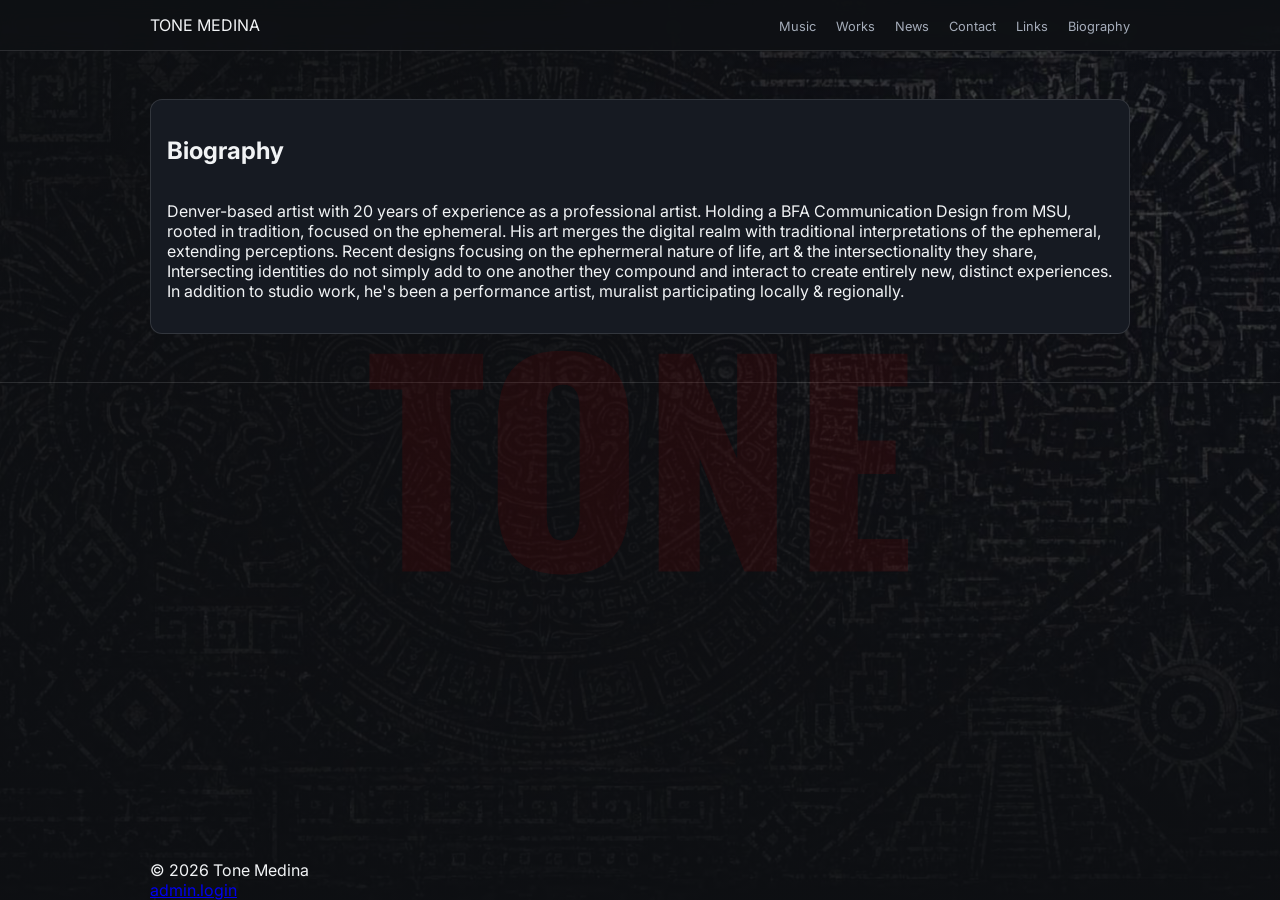
==== bio.html @ 7e7c4e12 "Update bio.html" ====
<!DOCTYPE html>
<html lang="en">
<head>
    <meta charset="UTF-8" />
    <meta name="viewport" content="width=device-width, initial-scale=1.0"/>
    <title>Tone Medina | Biography</title>
    <link href="https://fonts.googleapis.com/css2?family=Inter:wght@400;500;600;700&family=Orbitron:wght@400;500;600;700;800&family=Oswald:wght@700&display=swap" rel="stylesheet"/>
    <link rel="stylesheet" href="style.css" />
</head>
<body id="top">

<nav>
  <div class="wrap nav-inner">
    <a href="index.html" class="nav-brand">TONE MEDINA</a>
<div class="links">
        <a onclick="openSpotify()">Music</a>
        <a href="works.html">Works</a>
        <a href="news.html">News</a>
        <a href="contact.html">Contact</a>
        <a href="links.html">Links</a>
        <a href="bio.html">Biography</a>
      </div>
  </div>
</nav>

<main>
  <section id="bio">
    <div class="wrap">
      
      <div class="card">
        <h2>Biography</h2>
        <p>Denver-based artist with 20 years of experience as a professional artist. Holding a BFA Communication Design from MSU, rooted in tradition, focused on the ephemeral.

His art merges the digital realm with traditional interpretations of the ephemeral, extending perceptions.

Recent designs focusing on the ephermeral nature of life, art & the intersectionality they share, Intersecting identities do not simply add to one another they compound and interact to create entirely new, distinct experiences.

In addition to studio work, he's been a performance artist, muralist participating locally & regionally.</p>
      </div>

    </div>
  </section>
</main>

<footer>
  <div class="wrap">
    <div>&copy; 2026 Tone Medina</div>
    <a href="https://github.com/antsmedina-ops" target="_blank" class="footer-admin">admin.login</a>
  </div>
</footer>

<div class="modal" id="modal">
  <div class="modal-content">
    <h2>Connect</h2>
    <p style="margin-bottom: 1.5rem;">Reach out for collaborations.</p>
    <div class="selectable" onclick="copyText('info@tonemedina.com')">info@tonemedina.com</div>
    <div class="selectable" onclick="copyText('720.296.8296')">720.296.8296</div>
    <div class="selectable" onclick="window.open('https://instagram.com/tonemedina','_blank')">@tonemedina (IG)</div>
    <div class="selectable" onclick="window.open('https://bsky.app/profile/tonemedina.com','_blank')">@tonemedina.com (Bluesky)</div>
    <div class="close-btn" onclick="closeModal()">[ close ]</div>
  </div>
</div>

<div class="modal" id="spotifyModal">
  <div class="modal-content">
    <h3 class="now-playing" style="margin-bottom: 1rem;">Now Playing</h3>
    <iframe style="border-radius:12px" src="https://open.spotify.com/embed/playlist/5M4GjeLsxGsK7SPtnBasBr?utm_source=generator&amp;theme=0" width="100%" height="352" frameBorder="0" allowfullscreen="" allow="autoplay; clipboard-write; encrypted-media; fullscreen; picture-in-picture" loading="lazy"></iframe>
    <div class="close-btn" onclick="closeSpotify( )">Close ✕</div>
  </div>

<div class="modal" id="calendarModal">
  <div class="modal-content">
    <h2>Art Calendar / Events</h2>
    <iframe src="https://calendar.google.com/calendar/embed?height=600&wkst=1&ctz=America%2FDenver&showPrint=0&mode=WEEK&title=Art%20Calendar&src=d3d457006b423af8462d7da968e81d3895e1a024c27a77f389e690bfc0046b46%40group.calendar.google.com&color=%23009688" width="100%" height="400" style="border:0;"></iframe>
    <div class="close-btn" onclick="closeCalendar()">[ close ]</div>
  </div>
</div>

<script async src="//www.instagram.com/embed.js"></script>
<script src="main.js"></script>

</body>
</html>
---- style.css ----
/* ==========================================================================
   1. ROOT VARIABLES & RESET
   ========================================================================== */
:root {
  --bg: #0f1115;
  --panel: #161a22;
  --text: #f1f3f5;
  --muted: #a5adba;
  --line: rgba(255, 255, 255, 0.12);
  --accent: #5a0000;
  --max: 980px;
}

* { box-sizing: border-box; }
html { scroll-behavior: smooth; }

body {
  margin: 0;
  display: flex;
  flex-direction: column;
  min-height: 100vh;
  background: radial-gradient(circle at top right, rgba(27, 32, 48, 0.4) 0%, rgba(15, 17, 21, 0.85) 52%), 
              url('aztec background sans text.png');
  background-size: cover;
  background-position: center;
  background-attachment: fixed;
  color: var(--text);
  font-family: 'Inter', sans-serif;
  overflow-x: hidden;
}

main { flex: 1; }

/* ==========================================================================
   2. UI COMPONENTS & LAYOUT
   ========================================================================== */
.wrap {
  width: min(var(--max), calc(100% - 2rem));
  margin: 0 auto;
  position: relative;
  z-index: 1;
}

section { padding: 3rem 0; border-bottom: 1px solid var(--line); }

.grid {
  display: grid;
  grid-template-columns: repeat(2, 1fr);
  gap: 1rem;
}

.card {
  background: var(--panel);
  border: 1px solid var(--line);
  border-radius: 12px;
  padding: 1rem;
  transition: 0.25s;
  display: flex;
  flex-direction: column;
}

.card:hover {
  border-color: var(--accent);
  box-shadow: 0 0 25px rgba(90, 0, 0, 0.4);
  transform: translateY(-3px);
}

/* ==========================================================================
   3. NAVIGATION
   ========================================================================== */
nav {
  position: sticky; top: 0; z-index: 100;
  backdrop-filter: blur(10px);
  background: rgba(15, 17, 21, 0.85);
  border-bottom: 1px solid var(--line);
}

.nav-inner { display: flex; justify-content: space-between; padding: 0.95rem 0; }

.links a {
  color: var(--muted);
  text-decoration: none;
  margin-left: 1rem;
  font-size: 0.8rem;
  transition: 0.2s ease;
  position: relative;
  cursor: pointer;
}

.links a:hover {
  color: var(--accent);
  letter-spacing: 0.3px;
  text-shadow: 0 0 10px rgba(90, 0, 0, 0.5);
}

.links a::after {
  content: "";
  position: absolute; left: 0; bottom: -4px; width: 0%; height: 1px;
  background: var(--accent);
  box-shadow: 0 0 8px rgba(90, 0, 0, 0.6);
  transition: 0.25s ease;
}

.links a:hover::after { width: 100%; }

.nav-brand {
  transition: 0.25s; cursor: pointer; color: var(--text); text-decoration: none;
}

.nav-brand:hover {
  color: var(--accent);
  text-shadow: 0 0 14px rgba(90, 0, 0, 0.6);
  letter-spacing: 0.5px;
}

/* ==========================================================================
   4. GALLERIES & ANIMATIONS
   ========================================================================== */
/* IG/Video Rows */
.ig-row, .video-row { overflow: hidden; padding-bottom: 1rem; }

.ig-track {
  display: flex; gap: 1rem; width: max-content;
  animation: rollingGallery 30s linear infinite;
}

.ig-track:hover { animation-play-state: paused; }

@keyframes rollingGallery {
  0% { transform: translateX(0); }
  100% { transform: translateX(calc(-50% - 0.5rem)); }
}

.ig-card {
  min-width: 300px; background: var(--panel); border: 1px solid var(--line);
  border-radius: 12px; padding: 1rem; flex: 0 0 auto;
  transition: all 0.4s cubic-bezier(0.175, 0.885, 0.32, 1.275);
  filter: brightness(0.8) grayscale(0.2);
}

.ig-card:hover {
  transform: scale(1.25);
  filter: brightness(1.1) grayscale(0);
  box-shadow: 0 20px 40px rgba(0,0,0,0.6);
  border-color: rgba(90, 0, 0, 0.8);
}

/* Dying Neon Background */
body::before {
  content: "tone";
  position: fixed; top: 50%; left: 50%;
  transform: translate(-50%, -50%);
  font-family: 'Oswald', sans-serif;
  font-weight: 700;
  text-transform: uppercase;
  font-size: 21vw;
  line-height: 0.8;
  color: rgba(120, 0, 0, 0.18);
  pointer-events: none; z-index: 0;
  animation: neonDying 8s infinite;
}

@keyframes neonDying {
    0%, 18%, 22%, 25%, 53%, 57%, 100% {
        color: rgba(120, 0, 0, 0.18);
        text-shadow: 0 0 20px rgba(120, 0, 0, 0.2);
    }
    20%, 24%, 55%, 56% {
        color: rgba(120, 0, 0, 0.02);
        text-shadow: none;
    }
}

/* ==========================================================================
   5. UTILS, MODALS & MEDIA QUERIES
   ========================================================================== */
/* Add your modal/footer/footer-admin/media-query styles here */
footer.wrap {
    display: flex;
    justify-content: space-between;
    align-items: center;
    padding: 1.5rem 0;
}
/* ===== ENHANCED MODAL ===== */
.modal {
  position: fixed;
  inset: 0;
  display: flex;
  align-items: center;
  justify-content: center;
  opacity: 0; /* This is what hides it! */
  pointer-events: none; /* This stops you from clicking it when hidden */
  transition: opacity 0.4s ease;
  z-index: 999;
}

.modal.active {
  opacity: 1;
  pointer-events: auto;
}

.modal-content {
  width: 380px;
  background: rgba(22, 26, 34, 0.7);
  backdrop-filter: blur(20px) saturate(180%);
  -webkit-backdrop-filter: blur(20px) saturate(180%);
  border: 1px solid rgba(255, 255, 255, 0.1);
  border-radius: 24px;
  padding: 2.5rem;
  text-align: center;
  box-shadow: 0 25px 50px -12px rgba(0, 0, 0, 0.5), 0 0 30px rgba(90, 0, 0, 0.3);
  transform: scale(0.8) translateY(20px);
  transition: transform 0.4s cubic-bezier(0.34, 1.56, 0.64, 1);
}

.modal.active .modal-content {
  transform: scale(1) translateY(0);
}

/* Spotify Modal specific sizing */
#spotifyModal .modal-content {
  width: 450px;
  padding: 1.5rem;
}

/* Spotify Live "Now Playing" Pulsing Glow */
#spotifyModal .now-playing {
    color: #1DB954; /* Signature Spotify Green */
    font-weight: 700;
    letter-spacing: 0.05em;
    display: inline-flex;
    align-items: center;
    gap: 6px;
    
    /* Smooth, rhythmic breathing animation */
    animation: livePulse 2s infinite ease-in-out;
}

@keyframes livePulse {
    0%, 100% {
        opacity: 0.75;
        text-shadow: 0 0 4px rgba(29, 185, 84, 0.2);
    }
    50% {
        opacity: 1;
        text-shadow: 0 0 12px rgba(29, 185, 84, 0.7), 0 0 20px rgba(29, 185, 84, 0.4);
    }
}

/* Calendar Modal specific sizing */
#calendarModal .modal-content {
  width: min(1000px, 92vw);
  padding: 1.25rem;
}

/* ===== GOOGLE CALENDAR DARK MODE ===== */
iframe[src*="calendar.google.com"] {
    filter: invert(0.9) hue-rotate(180deg);
}
#calendarModal iframe {
  height: 70vh;
  margin-top: 0;
}

/*/* ===== RED GLOW & EXPAND HOVER EFFECTS ===== */

/* Navigation links: Red neon glow */
nav .links a:hover {
    color: #ff3333 !important;
    text-shadow: 0 0 8px rgba(255, 0, 0, 0.8), 0 0 16px rgba(255, 0, 0, 0.4);
    transition: all 0.3s ease;
}

/* Artist/Name cards: Glow, Border, and slight Expansion */
.card:hover, .selectable:hover {
    border-color: #ff3333 !important;
    box-shadow: 0 0 15px rgba(255, 0, 0, 0.6), inset 0 0 10px rgba(255, 0, 0, 0.2);
    transform: scale(1.02); /* This creates the "expand" effect */
    transition: all 0.3s ease;
}

/* ===== MULTI-LINE HUMANIZED TYPEWRITER EFFECT ===== */

.typewriter-container {
    display: flex;
    flex-direction: column;
    align-items: flex-start; 
    margin: 0 auto;
    width: max-content;
    max-width: 100%;
    
    /* Extended total window to 14 seconds to give people time to soak it in */
    animation: fadeOutSequence 14s ease-in-out forwards;
}

.typewriter-container h3 {
    margin: 0;
    white-space: nowrap;
    overflow: hidden;
    opacity: 0;
    width: 0;
    line-height: 1.6;
    font-size: clamp(0.9rem, 1.7vw, 1.15rem); 
    font-family: 'SFMono-Regular', Consolas, 'Liberation Mono', Menlo, Monaco, Courier, monospace; 
}

/* Line 1: Slower overall (4.5s). Types unevenly, clearing the way at exactly 5.0s */
.line-1 {
    border-right: 2px solid #fff;
    animation: 
        typeLine1 4.5s linear 0.5s forwards,
        killCursor 0s linear 5.0s forwards,
        blink 0.75s step-end infinite;
}

/* Line 2: Waits exactly 5.0s for Line 1 to complete its journey, types for 3.5s */
.line-2 {
    border-right: 2px solid #fff;
    animation: 
        typeLine2 3.5s linear 5.0s forwards,
        blink 0.75s step-end infinite;
}

/* ===== HUMAN TIMING BREAKDOWNS (UNEVEN SPEEDS) ===== */

/* Total phrase: "Sometimes the most beautiful things we encounter" (46 characters) */
/* Total phrase: "Sometimes the most beautiful things we encounter..." (51 characters) */
@keyframes typeLine1 {
    0% { width: 0; opacity: 1; }
    22% { width: 14ch; opacity: 1; }  /* "Sometimes the " */
    38% { width: 19ch; opacity: 1; }  /* "most " */
    65% { width: 31ch; opacity: 1; }  /* "beautiful t" */
    78% { width: 36ch; opacity: 1; }  /* "things " */
    100% { width: 51ch; opacity: 1; } /* Expanded to 51ch to fit "encounter..." */
}
/* Total phrase: "are meant to be temporary." (26 characters) */
@keyframes typeLine2 {
    0% { width: 0; opacity: 1; }
    15% { width: 4ch; opacity: 1; }   /* Quick start: "are " */
    55% { width: 9ch; opacity: 1; }   /* THE SLOWDOWN: Takes 40% of the timeline just to type 5 letters for "meant" */
    78% { width: 19ch; opacity: 1; }  /* Speeds back up smoothly: " to be tempor" */
    100% { width: 26ch; opacity: 1; } /* Finishes out precisely on the period: "ary." */
}

/* Turns off the line 1 cursor right when line 2 begins */
@keyframes killCursor {
    to { border-right-color: transparent; }
}

/* Holds the completed text on screen for reading, then fades out */
@keyframes fadeOutSequence {
    0%, 88% { opacity: 1; visibility: visible; }
    100% { opacity: 0; visibility: hidden; }
}

/* Classic rhythmic cursor blink */
@keyframes blink {
    from, to { border-color: transparent; }
    50% { border-color: #fff; }
}
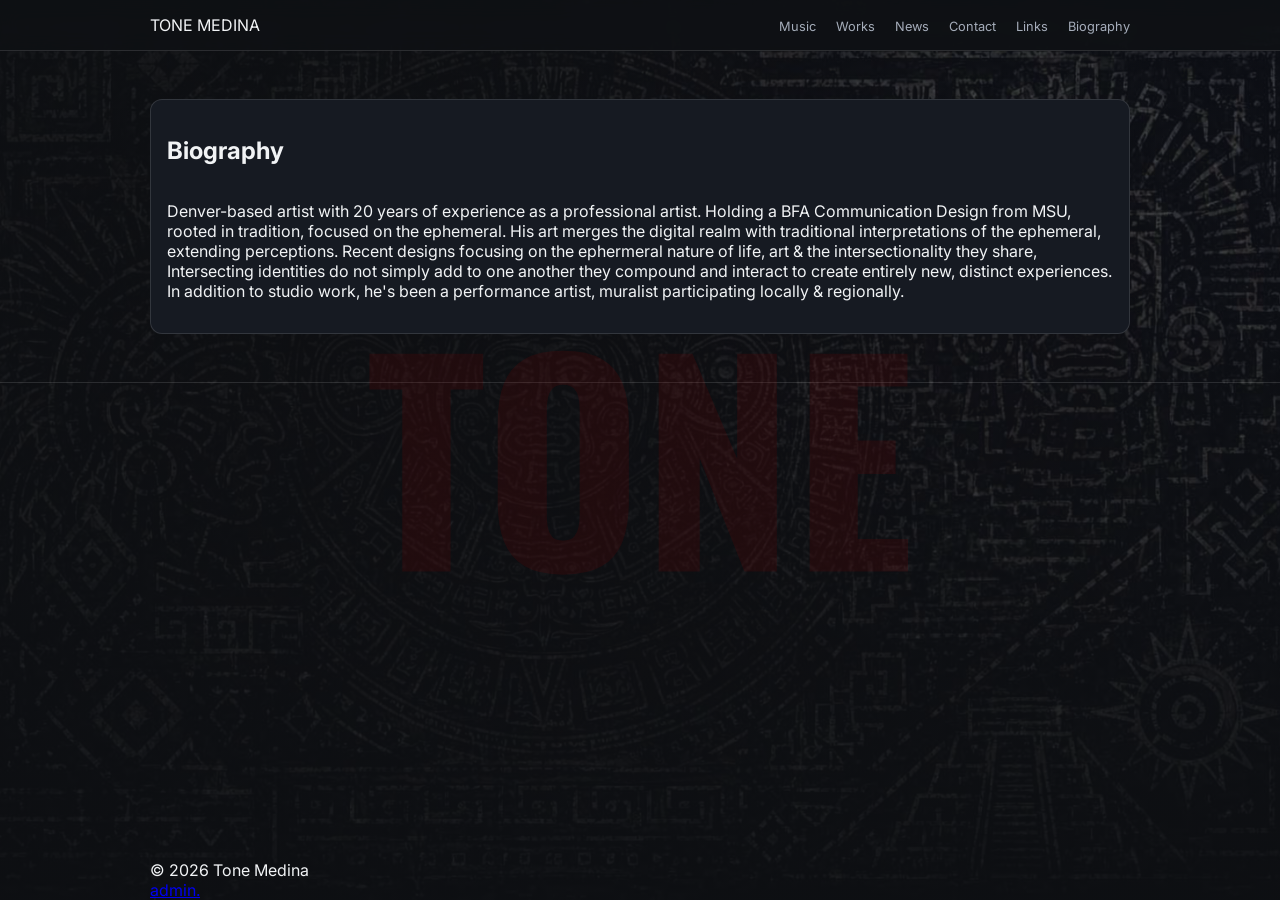
==== commit 2a2c67a2: "Update bio.html" ====
--- a/bio.html
+++ b/bio.html
@@ -45,7 +45,7 @@
 <footer>
   <div class="wrap">
     <div>&copy; 2026 Tone Medina</div>
-    <a href="https://github.com/antsmedina-ops" target="_blank" class="footer-admin">admin.login</a>
+    <a href="https://github.com/antsmedina-ops" target="_blank" class="footer-admin">admin.</a>
   </div>
 </footer>
 
@@ -64,9 +64,10 @@
 <div class="modal" id="spotifyModal">
   <div class="modal-content">
     <h3 class="now-playing" style="margin-bottom: 1rem;">Now Playing</h3>
-    <iframe style="border-radius:12px" src="https://open.spotify.com/embed/playlist/5M4GjeLsxGsK7SPtnBasBr?utm_source=generator&amp;theme=0" width="100%" height="352" frameBorder="0" allowfullscreen="" allow="autoplay; clipboard-write; encrypted-media; fullscreen; picture-in-picture" loading="lazy"></iframe>
-    <div class="close-btn" onclick="closeSpotify( )">Close ✕</div>
+    <iframe style="border-radius:12px" src="https://open.spotify.com/embed/playlist/5M4GjeLsxGsK7SPtnBasBr?utm_source=generator&theme=0" width="100%" height="352" frameBorder="0" allowfullscreen="" allow="autoplay; clipboard-write; encrypted-media; fullscreen; picture-in-picture" loading="lazy"></iframe>
+    <div class="close-btn" onclick="closeSpotify()">Close ✕</div>
   </div>
+</div> 
 
 <div class="modal" id="calendarModal">
   <div class="modal-content">
--- a/style.css
+++ b/style.css
@@ -358,3 +358,19 @@
     from, to { border-color: transparent; }
     50% { border-color: #fff; }
 }
+
+
+/* Tightens the space between the H3 and the sub-header */
+.card h3 {
+  margin-bottom: 0.25rem; 
+}
+
+/* Controls the space between the sub-header and the first list item */
+.card h3 + p {
+  margin-bottom: 1.5rem;
+}
+
+/* Gives your link items consistent spacing */
+.link-item {
+  margin-bottom: 1.25rem;
+}
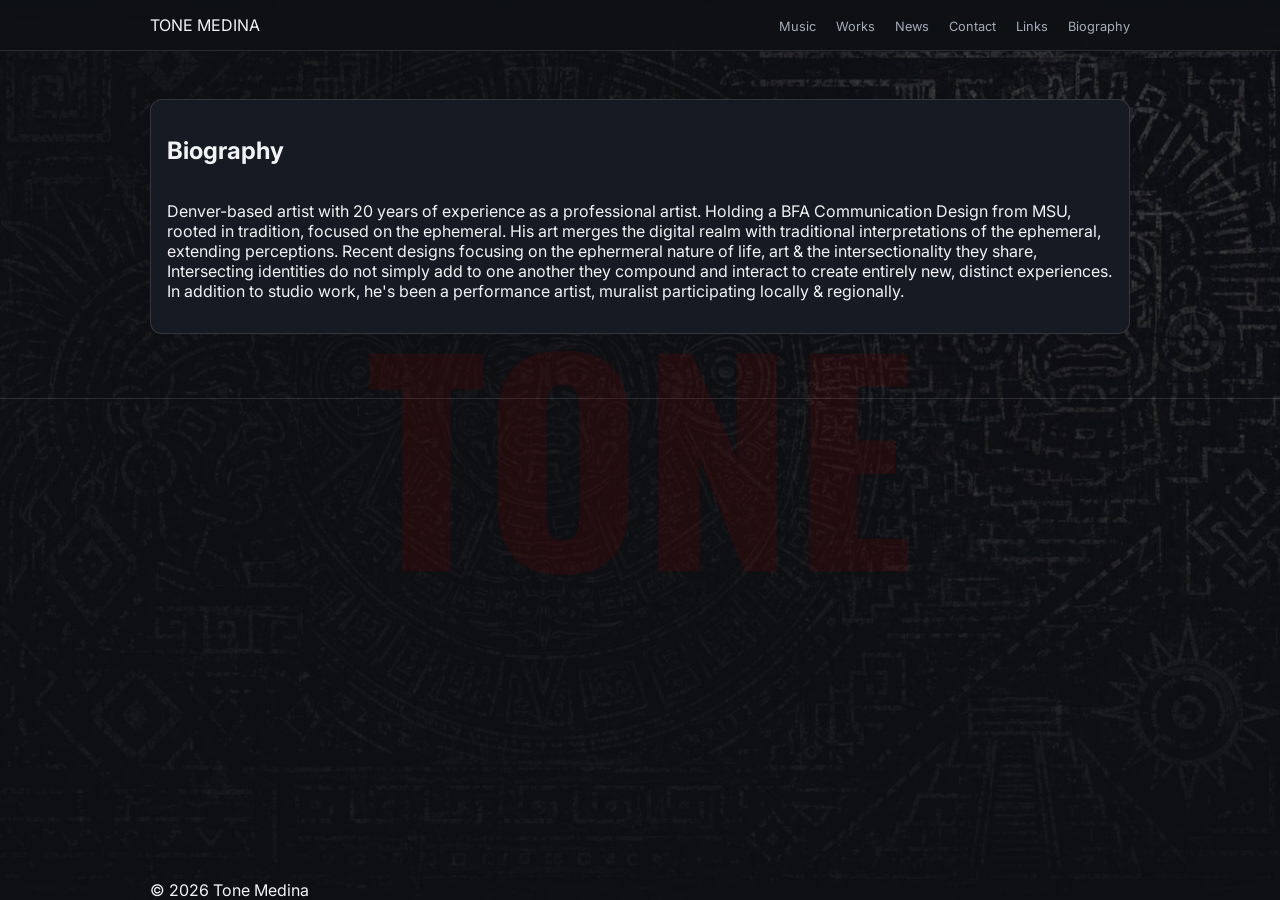
==== commit 888a7f92: "Remove admin link from footer in bio.html Removed the admin link from the footer." ====
--- a/bio.html
+++ b/bio.html
@@ -45,7 +45,7 @@
 <footer>
   <div class="wrap">
     <div>&copy; 2026 Tone Medina</div>
-    <a href="https://github.com/antsmedina-ops" target="_blank" class="footer-admin">admin.</a>
+    
   </div>
 </footer>
 
--- a/style.css
+++ b/style.css
@@ -44,9 +44,9 @@
 section { padding: 3rem 0; border-bottom: 1px solid var(--line); }
 
 .grid {
-  display: grid;
-  grid-template-columns: repeat(2, 1fr);
-  gap: 1rem;
+  display: block; /* Switches from rigid rows to fluid columns */
+  column-count: 2; /* Spreads cards across two clean vertical streams */
+  column-gap: 1rem;
 }
 
 .card {
@@ -57,8 +57,17 @@
   transition: 0.25s;
   display: flex;
   flex-direction: column;
-}
-
+  
+  margin-bottom: 1rem; /* Creates a clean gap between stacked cards */
+  break-inside: avoid; /* CRITICAL: Prevents a card from splitting in half across columns */
+}
+
+/* Keeps it a single, clean column on mobile phones */
+@media (max-width: 768px) {
+  .grid {
+    column-count: 1;
+  }
+}
 .card:hover {
   border-color: var(--accent);
   box-shadow: 0 0 25px rgba(90, 0, 0, 0.4);
@@ -75,7 +84,13 @@
   border-bottom: 1px solid var(--line);
 }
 
-.nav-inner { display: flex; justify-content: space-between; padding: 0.95rem 0; }
+.nav-inner { 
+  display: flex; 
+  align-items: center; 
+  padding: 0.95rem 0;
+  width: min(var(--max), calc(100% - 2rem)); /* Centers it to match your cards */
+  margin: 0 auto; /* Keeps it perfectly locked in the middle of the screen */
+}
 
 .links a {
   color: var(--muted);
@@ -104,6 +119,7 @@
 .links a:hover::after { width: 100%; }
 
 .nav-brand {
+  margin-right: auto;
   transition: 0.25s; cursor: pointer; color: var(--text); text-decoration: none;
 }
 
@@ -362,15 +378,176 @@
 
 /* Tightens the space between the H3 and the sub-header */
 .card h3 {
-  margin-bottom: 0.25rem; 
+  margin-bottom: 0; 
 }
 
 /* Controls the space between the sub-header and the first list item */
 .card h3 + p {
-  margin-bottom: 1.5rem;
-}
-
-/* Gives your link items consistent spacing */
+  margin-top: 0.15rem; /* This overrides the sneaky default browser space! */
+  margin-bottom: 0.8rem;
+  line-height: 1.4; 
+}
+
+/* Gives your link items tighter, more natural spacing */
 .link-item {
-  margin-bottom: 1.25rem;
-}
+  margin-bottom: 0.75rem;
+  line-height: 1.4;
+}
+
+/* Removes the extra margin from the very last item in the card */
+.link-item:last-child {
+  margin-bottom: 0;
+}
+
+/* ===== CARD LINK HOVER EFFECTS ===== */
+/* Styles the names/links inside the link cards */
+.link-item a {
+  color: var(--text);
+  text-decoration: none; /* Removes the default underline */
+  font-weight: 600; /* Makes the names pop a bit more */
+  transition: all 0.3s ease;
+}
+
+/* Adds the matching red neon glow when hovered */
+.link-item a:hover {
+  color: #ff3333;
+  text-shadow: 0 0 8px rgba(255, 0, 0, 0.8), 0 0 16px rgba(255, 0, 0, 0.4);
+}
+
+/* ===== GLOBAL NAV SEARCH BAR ===== */
+.search-container {
+  width: 240px;
+  margin-right: 2rem; /* Leaves a perfect gap before the "Music" link */
+  display: flex;
+  align-items: center;
+}
+
+#global-search {
+  width: 100%;
+  background: rgba(22, 26, 34, 0.6);
+  border: 1px solid var(--line);
+  border-radius: 20px;
+  padding: 0.45rem 1rem;
+  color: var(--text);
+  font-family: 'Inter', sans-serif;
+  font-size: 0.85rem;
+  outline: none;
+  transition: all 0.3s ease;
+}
+
+#global-search::placeholder {
+  color: #555c66;
+}
+
+/* Red Neon Glow on Focus */
+#global-search:focus {
+  border-color: #ff3333;
+  box-shadow: 0 0 12px rgba(255, 0, 0, 0.4);
+  background: rgba(22, 26, 34, 0.9);
+}
+
+/* Responsive tweak for smaller screens */
+@media (max-width: 768px) {
+  .nav-inner { flex-direction: column; gap: 0.75rem; text-align: center; }
+  .search-container { max-width: 100%; margin: 0.5rem 0; width: 100%; }
+}
+
+/* Keeps the masonry layout down to a single column on mobile screens */
+@media (max-width: 768px) {
+  .grid {
+    column-count: 1;
+  }
+}
+
+/* ==========================================================================
+   7. NEWS & PRESS PAGE LAYOUT
+   ========================================================================== */
+.news-layout {
+  display: grid;
+  grid-template-columns: 1fr 1fr; /* Clean 50/50 desktop split */
+  gap: 2rem;
+  width: 100%;
+}
+
+.media-column {
+  display: flex;
+  flex-direction: column;
+  gap: 1.5rem;
+}
+
+/* Premium Typography-Focused Article Card */
+.article-card {
+  background: var(--panel);
+  border: 1px solid var(--line);
+  border-radius: 12px;
+  padding: 2rem;
+  display: flex;
+  flex-direction: column;
+  transition: 0.25s ease;
+}
+
+.article-card:hover {
+  border-color: var(--text);
+}
+
+.article-meta {
+  display: flex;
+  justify-content: space-between;
+  font-size: 0.85rem;
+  text-transform: uppercase;
+  letter-spacing: 1px;
+  color: #888;
+  margin-bottom: 1rem;
+}
+
+.pub-name {
+  color: #ff3333; /* Highlights the publisher name with your brand accent color */
+  font-weight: bold;
+}
+
+.article-title {
+  font-size: 1.75rem;
+  line-height: 1.3;
+  margin-bottom: 1.2rem;
+  color: var(--text);
+}
+
+.article-excerpt {
+  font-size: 1.05rem;
+  line-height: 1.6;
+  color: #ccc; /* Slightly softer white for comfortable reading */
+  margin-bottom: 2rem;
+  font-style: italic;
+}
+
+.article-link {
+  align-self: flex-start;
+  color: var(--text);
+  text-decoration: none;
+  font-weight: bold;
+  border-bottom: 2px solid var(--line);
+  padding-bottom: 4px;
+  transition: 0.25s;
+}
+
+.article-link:hover {
+  border-color: #ff3333;
+  color: #ff3333;
+}
+
+.article-link .arrow {
+  display: inline-block;
+  transition: transform 0.25s;
+}
+
+.article-link:hover .arrow {
+  transform: translateX(5px); /* Smooth micro-interaction on hover */
+}
+
+/* Responsive collapse for tablets and mobile screens */
+@media (max-width: 900px) {
+  .news-layout {
+    grid-template-columns: 1fr; /* Stacks videos on top, articles on bottom */
+    gap: 1.5rem;
+  }
+}
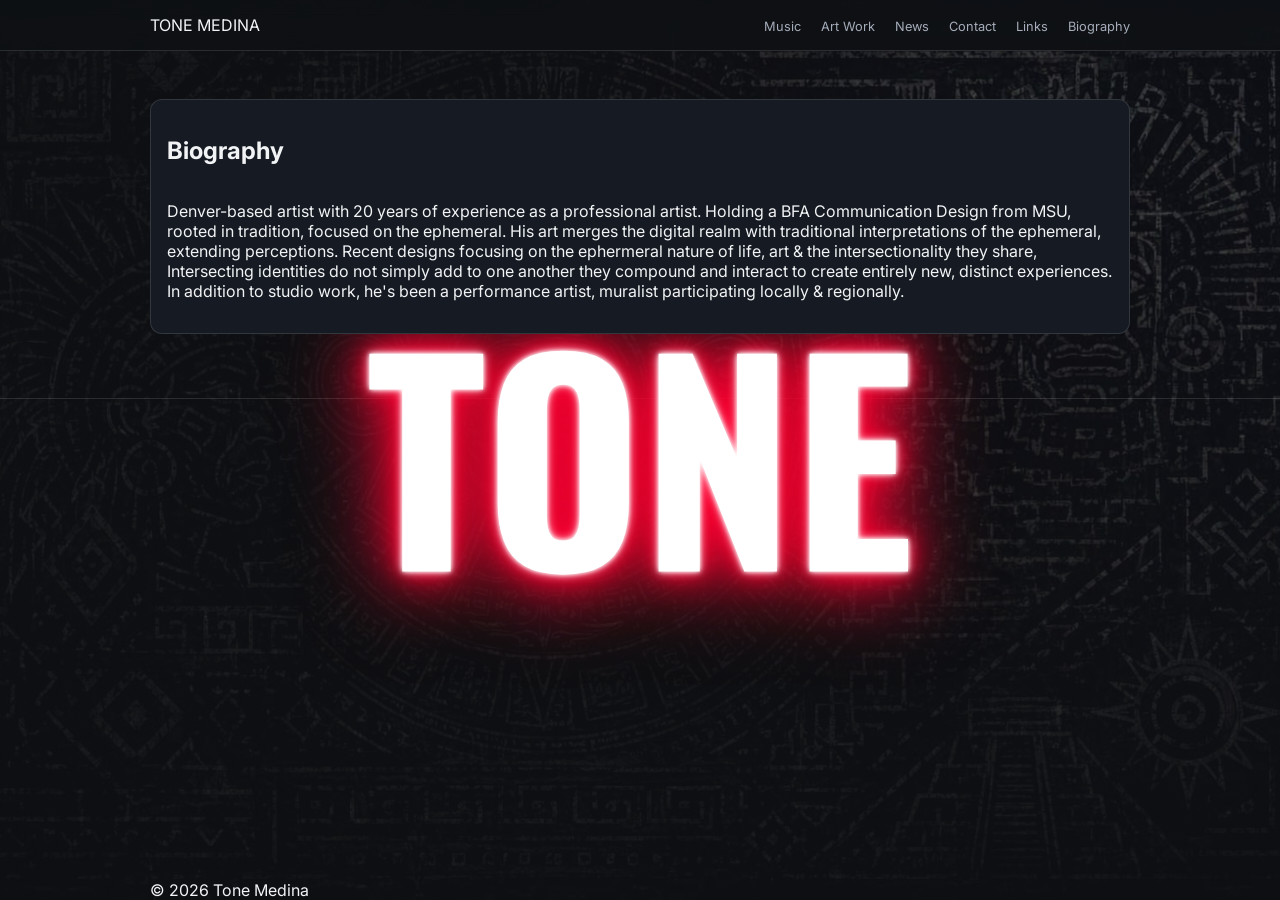
==== commit 1d0627af: "Change 'Works' link text to 'Art Work'" ====
--- a/bio.html
+++ b/bio.html
@@ -14,7 +14,7 @@
     <a href="index.html" class="nav-brand">TONE MEDINA</a>
 <div class="links">
         <a onclick="openSpotify()">Music</a>
-        <a href="works.html">Works</a>
+        <a href="works.html">Art Work</a>
         <a href="news.html">News</a>
         <a href="contact.html">Contact</a>
         <a href="links.html">Links</a>
--- a/style.css
+++ b/style.css
@@ -57,9 +57,12 @@
   transition: 0.25s;
   display: flex;
   flex-direction: column;
+  margin-bottom: 1rem;
+  break-inside: avoid;
   
-  margin-bottom: 1rem; /* Creates a clean gap between stacked cards */
-  break-inside: avoid; /* CRITICAL: Prevents a card from splitting in half across columns */
+  /* Add these two lines here */
+  overflow: hidden;
+  position: relative;
 }
 
 /* Keeps it a single, clean column on mobile phones */
@@ -133,69 +136,152 @@
    4. GALLERIES & ANIMATIONS
    ========================================================================== */
 /* IG/Video Rows */
-.ig-row, .video-row { overflow: hidden; padding-bottom: 1rem; }
-
+.ig-row, .video-row { 
+  overflow: hidden; 
+  padding: 1.5rem 0; 
+}
+
+/* Container holding the track to clip the edges perfectly */
+.ig-track-wrapper {
+  overflow: hidden;
+  width: 100%;
+  position: relative;
+}
+
+/* The actual scrolling row */
 .ig-track {
-  display: flex; gap: 1rem; width: max-content;
-  animation: rollingGallery 30s linear infinite;
-}
-
-.ig-track:hover { animation-play-state: paused; }
+  display: flex;
+  gap: 20px;
+  width: max-content;
+  align-items: flex-start;
+  animation: gentle-scroll 25s linear infinite;
+}
+
+/* Pause the scrolling smoothly when a user hovers over an image */
+.ig-track:hover {
+  animation-play-state: paused;
+}
 
 @keyframes rollingGallery {
   0% { transform: translateX(0); }
-  100% { transform: translateX(calc(-50% - 0.5rem)); }
-}
-
+  100% { transform: translateX(calc(-50% - 0.75rem)); }
+}
+
+/* Force every single card to be the exact same dimensions */
 .ig-card {
-  min-width: 300px; background: var(--panel); border: 1px solid var(--line);
-  border-radius: 12px; padding: 1rem; flex: 0 0 auto;
+  min-width: 300px;
+  max-width: 300px;
+  height: 400px; /* Forces uniform height alignment */
+  position: relative;
+  border-radius: 12px;
+  overflow: hidden;
+  background: var(--panel); 
+  border: 1px solid var(--line);
+  flex: 0 0 auto;
   transition: all 0.4s cubic-bezier(0.175, 0.885, 0.32, 1.275);
   filter: brightness(0.8) grayscale(0.2);
 }
 
 .ig-card:hover {
-  transform: scale(1.25);
+  transform: scale(1.04); 
   filter: brightness(1.1) grayscale(0);
   box-shadow: 0 20px 40px rgba(0,0,0,0.6);
-  border-color: rgba(90, 0, 0, 0.8);
-}
-
-/* Dying Neon Background */
+  border-color: #ff3333 !important;
+}
+
+/* Ensure images perfectly fill the card boundaries without warping */
+.ig-card img {
+  width: 100%;
+  height: 100%;
+  object-fit: cover; 
+}
+
+/* Smooth Infinite Scroll Animation */
+@keyframes gentle-scroll {
+  0% {
+    transform: translateX(0);
+  }
+  100% {
+    transform: translateX(-50%);
+  }
+}
+
+/* Absolute size override targeting Instagram's dynamically generated tracking scripts */
+.ig-card iframe {
+  width: 100% !important;
+  min-width: 100% !important;
+  max-width: 100% !important;
+  height: 100% !important;
+  min-height: 100% !important;
+  max-height: 100% !important;
+  border: none !important;
+  margin: 0 !important;
+  padding: 0 !important;
+}
+
+/* Realistic Red Neon Background */
 body::before {
   content: "tone";
-  position: fixed; top: 50%; left: 50%;
+  position: fixed;
+  top: 50%;
+  left: 50%;
   transform: translate(-50%, -50%);
   font-family: 'Oswald', sans-serif;
   font-weight: 700;
   text-transform: uppercase;
   font-size: 21vw;
   line-height: 0.8;
-  color: rgba(120, 0, 0, 0.18);
-  pointer-events: none; z-index: 0;
-  animation: neonDying 8s infinite;
-}
-
-@keyframes neonDying {
-    0%, 18%, 22%, 25%, 53%, 57%, 100% {
-        color: rgba(120, 0, 0, 0.18);
-        text-shadow: 0 0 20px rgba(120, 0, 0, 0.2);
-    }
-    20%, 24%, 55%, 56% {
-        color: rgba(120, 0, 0, 0.02);
-        text-shadow: none;
-    }
+  pointer-events: none;
+  z-index: 0;
+  color: #fff; /* White-hot inner gas core */
+  
+  /* Layered realistic red neon glow */
+  text-shadow: 
+    0 0 4px #fff,
+    0 0 10px #fff,
+    0 0 18px #ff0033,
+    0 0 35px #ff0033,
+    0 0 70px #ff0033,
+    0 0 100px #ff0033;
+  animation: realistic-flicker 3s infinite alternate;
+}
+
+@keyframes realistic-flicker {
+  0%, 19%, 21%, 23%, 25%, 54%, 56%, 100% {
+    /* Sign is fully ON */
+    color: #fff;
+    text-shadow: 
+      0 0 4px #fff,
+      0 0 10px #fff,
+      0 0 18px #ff0033,
+      0 0 35px #ff0033,
+      0 0 70px #ff0033,
+      0 0 100px #ff0033;
+  }
+  20%, 24%, 55% {
+    /* Sign briefly shorts out to a dark, unlit translucent glass tube */
+    color: #40000a;
+    text-shadow: 0 0 2px rgba(0, 0, 0, 0.5);
+  }
+20%, 24%, 55% {
+    /* Sign briefly shorts out to a dark, unlit translucent glass tube */ 
+    color: #40000a; 
+    text-shadow: 0 0 2px rgba(0, 0, 0, 0.5); 
+  }
 }
 
 /* ==========================================================================
    5. UTILS, MODALS & MEDIA QUERIES
    ========================================================================== */
 /* Add your modal/footer/footer-admin/media-query styles here */
+
 footer.wrap {
-    display: flex;
-    justify-content: space-between;
-    align-items: center;
-    padding: 1.5rem 0;
+  display: flex;
+  justify-content: space-between;
+  align-items: center;
+  padding: 1.5rem 2rem; 
+  width: 100%;
+  max-width: 100%;       
 }
 /* ===== ENHANCED MODAL ===== */
 .modal {
@@ -304,8 +390,12 @@
     margin: 0 auto;
     width: max-content;
     max-width: 100%;
-    
-    /* Extended total window to 14 seconds to give people time to soak it in */
+    opacity: 0; /* Starts hidden */
+}
+
+/* This class is added by main.js only when the element is visible */
+.typewriter-container.start-typing {
+    opacity: 1;
     animation: fadeOutSequence 14s ease-in-out forwards;
 }
 
@@ -320,44 +410,40 @@
     font-family: 'SFMono-Regular', Consolas, 'Liberation Mono', Menlo, Monaco, Courier, monospace; 
 }
 
-/* Line 1: Slower overall (4.5s). Types unevenly, clearing the way at exactly 5.0s */
 .line-1 {
-    border-right: 2px solid #fff;
+    border-right: 2px solid transparent;
     animation: 
         typeLine1 4.5s linear 0.5s forwards,
-        killCursor 0s linear 5.0s forwards,
-        blink 0.75s step-end infinite;
-}
-
-/* Line 2: Waits exactly 5.0s for Line 1 to complete its journey, types for 3.5s */
+        blink 0.75s step-end 6 0.5s forwards;
+}
+
 .line-2 {
-    border-right: 2px solid #fff;
+    border-right: 2px solid transparent;
     animation: 
         typeLine2 3.5s linear 5.0s forwards,
-        blink 0.75s step-end infinite;
+        blink 0.75s step-end infinite 5.0s;
 }
 
 /* ===== HUMAN TIMING BREAKDOWNS (UNEVEN SPEEDS) ===== */
 
-/* Total phrase: "Sometimes the most beautiful things we encounter" (46 characters) */
 /* Total phrase: "Sometimes the most beautiful things we encounter..." (51 characters) */
 @keyframes typeLine1 {
-    0% { width: 0; opacity: 1; }
-    22% { width: 14ch; opacity: 1; }  /* "Sometimes the " */
-    38% { width: 19ch; opacity: 1; }  /* "most " */
-    65% { width: 31ch; opacity: 1; }  /* "beautiful t" */
-    78% { width: 36ch; opacity: 1; }  /* "things " */
+    0% { width: 0; opacity: 1; animation-timing-function: steps(14, end); }
+    22% { width: 14ch; opacity: 1; animation-timing-function: steps(5, end); }  /* "Sometimes the " */
+    38% { width: 19ch; opacity: 1; animation-timing-function: steps(12, end); } /* "most " */
+    65% { width: 31ch; opacity: 1; animation-timing-function: steps(5, end); }  /* "beautiful t" */
+    78% { width: 36ch; opacity: 1; animation-timing-function: steps(15, end); } /* "things " */
     100% { width: 51ch; opacity: 1; } /* Expanded to 51ch to fit "encounter..." */
 }
+
 /* Total phrase: "are meant to be temporary." (26 characters) */
 @keyframes typeLine2 {
-    0% { width: 0; opacity: 1; }
-    15% { width: 4ch; opacity: 1; }   /* Quick start: "are " */
-    55% { width: 9ch; opacity: 1; }   /* THE SLOWDOWN: Takes 40% of the timeline just to type 5 letters for "meant" */
-    78% { width: 19ch; opacity: 1; }  /* Speeds back up smoothly: " to be tempor" */
-    100% { width: 26ch; opacity: 1; } /* Finishes out precisely on the period: "ary." */
-}
-
+    0% { width: 0; opacity: 1; animation-timing-function: steps(4, end); }
+    15% { width: 4ch; opacity: 1; animation-timing-function: steps(5, end); }   /* Quick start: "are " */
+    55% { width: 9ch; opacity: 1; animation-timing-function: steps(10, end); }  /* THE SLOWDOWN */
+    78% { width: 19ch; opacity: 1; animation-timing-function: steps(7, end); }  /* Speeds back up smoothly */
+    100% { width: 26ch; opacity: 1; } /* Finishes out precisely on the period */
+}
 /* Turns off the line 1 cursor right when line 2 begins */
 @keyframes killCursor {
     to { border-right-color: transparent; }
@@ -551,3 +637,179 @@
     gap: 1.5rem;
   }
 }
+
+/* 1. Ensure the layout container forces items to match heights */
+#contact .grid {
+  display: grid;
+  grid-template-columns: repeat(auto-fit, minmax(320px, 1fr));
+  align-items: stretch; /* Forces equal height for anything inside */
+  gap: 2rem;            /* Clean spacing between the cards */
+}
+
+/* 2. Force both cards to fully expand and behave uniformly */
+#contactCard, #calendarCard {
+  height: 100%;
+  display: flex;
+  flex-direction: column;
+  box-sizing: border-box;
+}
+
+/* 3. Optional: Makes the calendar iframe fill its container perfectly */
+#calendarCard iframe {
+  flex-grow: 1;
+  min-height: 400px;    /* Keeps the calendar roomy */
+}
+
+/* Universal List Typography */
+.list-title {
+    font-family: 'Inter', sans-serif;
+    font-weight: 700;
+    font-size: 1.05rem;
+    color: #ffffff; 
+    margin-bottom: 0.2rem;
+    display: block;
+}
+
+.list-desc {
+    font-family: 'Inter', sans-serif;
+    font-weight: 400;
+    font-size: 0.9rem;
+    color: rgba(255, 255, 255, 0.65); /* Softly muted for dark backgrounds */
+    margin-bottom: 1.5rem; /* Space before the next person */
+    display: block;
+    line-height: 1.4;
+}
+
+.selectable-link-item {
+    display: block;
+    padding: 0.5rem;
+    border-radius: 6px;
+    transition: all 0.3s ease;
+    cursor: pointer;
+}
+.selectable-link-item:hover {
+    transform: scale(1.03);
+}
+
+/* Makes the title text glow red when the item is hovered */
+.selectable-link-item:hover .list-title {
+    color: #ff3333 !important;
+    text-shadow: 0 0 8px rgba(255, 0, 0, 0.8), 0 0 16px rgba(255, 0, 0, 0.4);
+    transition: all 0.3s ease;
+}
+
+/* ===== SOCIAL LOGO BASE & HOVER ANIMATION ===== */
+.social-icon {
+    width: 20px;
+    height: 20px;
+    fill: currentColor; /* Matches text color dynamically (White -> Red) */
+    transition: transform 0.3s cubic-bezier(0.175, 0.885, 0.32, 1.275), filter 0.3s ease;
+}
+
+/* When you hover over a social item, pop and rotate the logo slightly */
+.selectable-link-item:hover .social-icon {
+    transform: scale(1.25) rotate(12deg);
+    filter: drop-shadow(0 0 6px rgba(255, 51, 51, 0.8));
+}
+
+/* ==========================================================================
+   BEHANCE FLAT PREVIEW SHOWCASE
+   ========================================================================== */
+.portfolio-card {
+  position: relative;
+  text-decoration: none;
+}
+
+/* Forces your uploaded project cover to fill the 326x460 card perfectly without stretching */
+.portfolio-card img {
+  width: 100%;
+  height: 100%;
+  object-fit: cover;
+  display: block;
+}
+
+/* A dark gradient overlay that holds the project title and description */
+.portfolio-overlay {
+  position: absolute;
+  inset: 0;
+  background: linear-gradient(to top, rgba(15, 17, 21, 0.95) 0%, rgba(15, 17, 21, 0.3) 60%, transparent 100%);
+  display: flex;
+  flex-direction: column;
+  justify-content: flex-end;
+  padding: 1.5rem;
+  opacity: 0; /* Hidden by default */
+  transition: opacity 0.3s ease;
+}
+
+/* Fades the title text in smoothly when hovered */
+.portfolio-card:hover .portfolio-overlay {
+  opacity: 1;
+}
+
+.portfolio-overlay h4 {
+  margin: 0 0 0.25rem 0;
+  font-family: 'Orbitron', sans-serif;
+  color: #fff;
+  font-size: 1.2rem;
+  letter-spacing: 1px;
+}
+
+.portfolio-overlay p {
+  margin: 0;
+  font-size: 0.85rem;
+  color: var(--muted);
+}
+
+/* Container holding the track */
+.ig-track-wrapper {
+    overflow: hidden;
+    width: 100%;
+    position: relative;
+}
+
+/* The actual scrolling row */
+.ig-track {
+    display: flex;
+    gap: 20px;
+    width: max-content;
+    animation: gentle-scroll 25s linear infinite;
+}
+
+/* Pause the scrolling when a user hovers over an image */
+.ig-track:hover {
+    animation-play-state: paused;
+}
+
+/* Force every single card to be the exact same dimensions */
+.ig-card {
+    min-width: 300px;
+    max-width: 300px;
+    height: 400px; /* Forces uniform height */
+    position: relative;
+    border-radius: 8px;
+    overflow: hidden;
+}
+
+/* Ensure images perfectly fill the card boundaries without warping or cutting off details */
+.ig-card img {
+    width: 100%;
+    height: 100%;
+    object-fit: cover; 
+    border-radius: 8px;
+}
+
+/* Smooth Infinite Scroll Animation */
+@keyframes gentle-scroll {
+    0% {
+        transform: translateX(0);
+    }
+    100% {
+        transform: translateX(-50%); /* Adjust based on duplication */
+    }
+}
+
+/* Fades the typewriter out after it completes its cycle */
+@keyframes fadeOutSequence {
+    0%, 88% { opacity: 1; visibility: visible; }
+    100% { opacity: 0; visibility: hidden; }
+}
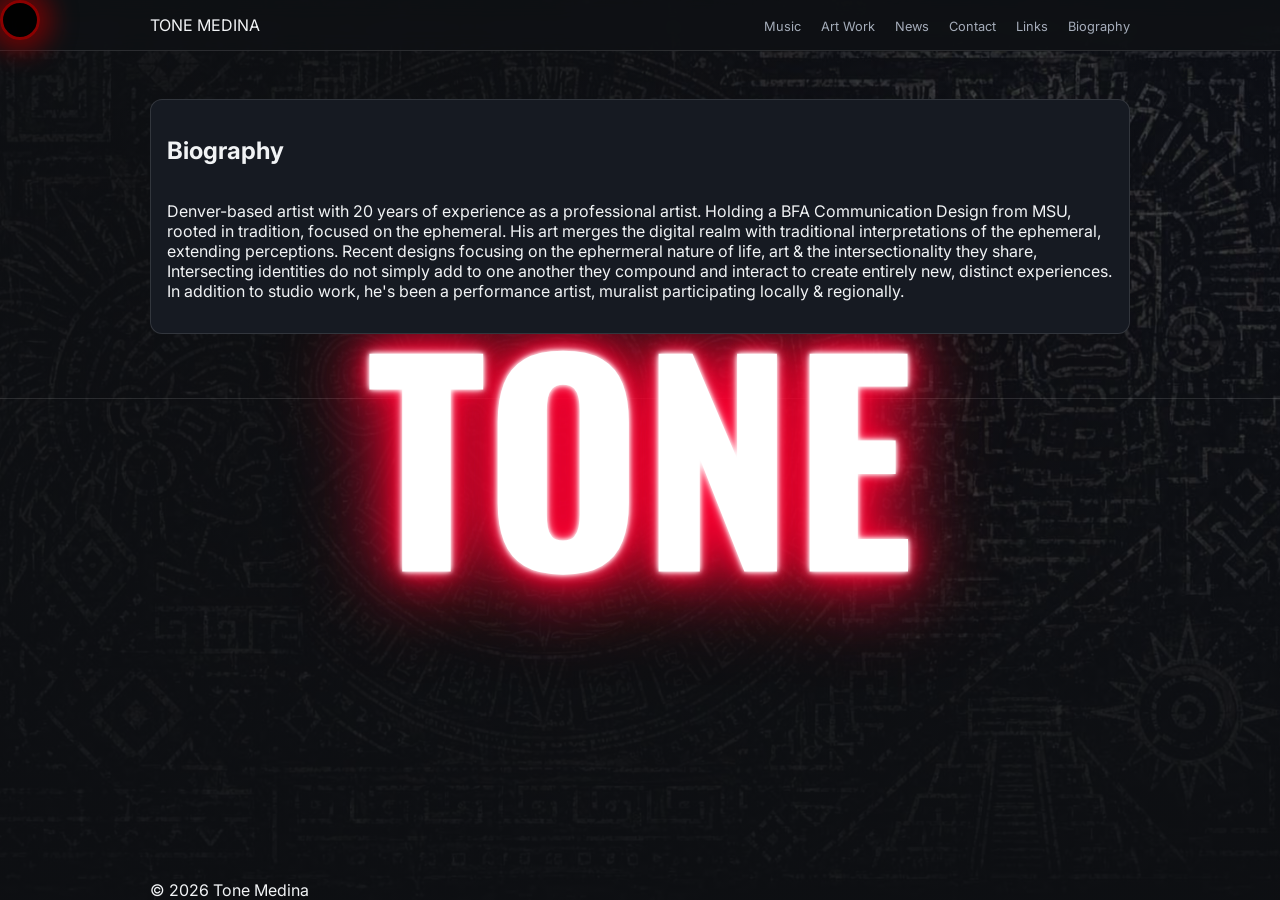
==== commit de7b3aaa: "Rename script source from redeye.js to RedEye.js" ====
--- a/bio.html
+++ b/bio.html
@@ -6,6 +6,7 @@
     <title>Tone Medina | Biography</title>
     <link href="https://fonts.googleapis.com/css2?family=Inter:wght@400;500;600;700&family=Orbitron:wght@400;500;600;700;800&family=Oswald:wght@700&display=swap" rel="stylesheet"/>
     <link rel="stylesheet" href="style.css" />
+    <script src="RedEye.js" defer></script>
 </head>
 <body id="top">
 
--- a/style.css
+++ b/style.css
@@ -59,8 +59,6 @@
   flex-direction: column;
   margin-bottom: 1rem;
   break-inside: avoid;
-  
-  /* Add these two lines here */
   overflow: hidden;
   position: relative;
 }
@@ -71,6 +69,7 @@
     column-count: 1;
   }
 }
+
 .card:hover {
   border-color: var(--accent);
   box-shadow: 0 0 25px rgba(90, 0, 0, 0.4);
@@ -160,11 +159,6 @@
 /* Pause the scrolling smoothly when a user hovers over an image */
 .ig-track:hover {
   animation-play-state: paused;
-}
-
-@keyframes rollingGallery {
-  0% { transform: translateX(0); }
-  100% { transform: translateX(calc(-50% - 0.75rem)); }
 }
 
 /* Force every single card to be the exact same dimensions */
@@ -234,8 +228,6 @@
   pointer-events: none;
   z-index: 0;
   color: #fff; /* White-hot inner gas core */
-  
-  /* Layered realistic red neon glow */
   text-shadow: 
     0 0 4px #fff,
     0 0 10px #fff,
@@ -248,7 +240,6 @@
 
 @keyframes realistic-flicker {
   0%, 19%, 21%, 23%, 25%, 54%, 56%, 100% {
-    /* Sign is fully ON */
     color: #fff;
     text-shadow: 
       0 0 4px #fff,
@@ -259,22 +250,14 @@
       0 0 100px #ff0033;
   }
   20%, 24%, 55% {
-    /* Sign briefly shorts out to a dark, unlit translucent glass tube */
     color: #40000a;
     text-shadow: 0 0 2px rgba(0, 0, 0, 0.5);
-  }
-20%, 24%, 55% {
-    /* Sign briefly shorts out to a dark, unlit translucent glass tube */ 
-    color: #40000a; 
-    text-shadow: 0 0 2px rgba(0, 0, 0, 0.5); 
   }
 }
 
 /* ==========================================================================
    5. UTILS, MODALS & MEDIA QUERIES
    ========================================================================== */
-/* Add your modal/footer/footer-admin/media-query styles here */
-
 footer.wrap {
   display: flex;
   justify-content: space-between;
@@ -283,6 +266,7 @@
   width: 100%;
   max-width: 100%;       
 }
+
 /* ===== ENHANCED MODAL ===== */
 .modal {
   position: fixed;
@@ -290,8 +274,8 @@
   display: flex;
   align-items: center;
   justify-content: center;
-  opacity: 0; /* This is what hides it! */
-  pointer-events: none; /* This stops you from clicking it when hidden */
+  opacity: 0;
+  pointer-events: none;
   transition: opacity 0.4s ease;
   z-index: 999;
 }
@@ -327,26 +311,24 @@
 
 /* Spotify Live "Now Playing" Pulsing Glow */
 #spotifyModal .now-playing {
-    color: #1DB954; /* Signature Spotify Green */
-    font-weight: 700;
-    letter-spacing: 0.05em;
-    display: inline-flex;
-    align-items: center;
-    gap: 6px;
-    
-    /* Smooth, rhythmic breathing animation */
-    animation: livePulse 2s infinite ease-in-out;
+  color: #1DB954;
+  font-weight: 700;
+  letter-spacing: 0.05em;
+  display: inline-flex;
+  align-items: center;
+  gap: 6px;
+  animation: livePulse 2s infinite ease-in-out;
 }
 
 @keyframes livePulse {
-    0%, 100% {
-        opacity: 0.75;
-        text-shadow: 0 0 4px rgba(29, 185, 84, 0.2);
-    }
-    50% {
-        opacity: 1;
-        text-shadow: 0 0 12px rgba(29, 185, 84, 0.7), 0 0 20px rgba(29, 185, 84, 0.4);
-    }
+  0%, 100% {
+    opacity: 0.75;
+    text-shadow: 0 0 4px rgba(29, 185, 84, 0.2);
+  }
+  50% {
+    opacity: 1;
+    text-shadow: 0 0 12px rgba(29, 185, 84, 0.7), 0 0 20px rgba(29, 185, 84, 0.4);
+  }
 }
 
 /* Calendar Modal specific sizing */
@@ -357,144 +339,107 @@
 
 /* ===== GOOGLE CALENDAR DARK MODE ===== */
 iframe[src*="calendar.google.com"] {
-    filter: invert(0.9) hue-rotate(180deg);
-}
+  filter: invert(0.9) hue-rotate(180deg);
+}
+
 #calendarModal iframe {
   height: 70vh;
   margin-top: 0;
 }
 
-/*/* ===== RED GLOW & EXPAND HOVER EFFECTS ===== */
-
-/* Navigation links: Red neon glow */
+/* ===== RED GLOW & EXPAND HOVER EFFECTS ===== */
 nav .links a:hover {
-    color: #ff3333 !important;
-    text-shadow: 0 0 8px rgba(255, 0, 0, 0.8), 0 0 16px rgba(255, 0, 0, 0.4);
-    transition: all 0.3s ease;
-}
-
-/* Artist/Name cards: Glow, Border, and slight Expansion */
+  color: #ff3333 !important;
+  text-shadow: 0 0 8px rgba(255, 0, 0, 0.8), 0 0 16px rgba(255, 0, 0, 0.4);
+  transition: all 0.3s ease;
+}
+
 .card:hover, .selectable:hover {
-    border-color: #ff3333 !important;
-    box-shadow: 0 0 15px rgba(255, 0, 0, 0.6), inset 0 0 10px rgba(255, 0, 0, 0.2);
-    transform: scale(1.02); /* This creates the "expand" effect */
-    transition: all 0.3s ease;
+  border-color: #ff3333 !important;
+  box-shadow: 0 0 15px rgba(255, 0, 0, 0.6), inset 0 0 10px rgba(255, 0, 0, 0.2);
+  transform: scale(1.02);
+  transition: all 0.3s ease;
 }
 
 /* ===== MULTI-LINE HUMANIZED TYPEWRITER EFFECT ===== */
-
-.typewriter-container {
-    display: flex;
-    flex-direction: column;
-    align-items: flex-start; 
-    margin: 0 auto;
-    width: max-content;
-    max-width: 100%;
-    opacity: 0; /* Starts hidden */
-}
-
-/* This class is added by main.js only when the element is visible */
-.typewriter-container.start-typing {
-    opacity: 1;
-    animation: fadeOutSequence 14s ease-in-out forwards;
-}
-
 .typewriter-container h3 {
-    margin: 0;
-    white-space: nowrap;
-    overflow: hidden;
-    opacity: 0;
-    width: 0;
-    line-height: 1.6;
-    font-size: clamp(0.9rem, 1.7vw, 1.15rem); 
-    font-family: 'SFMono-Regular', Consolas, 'Liberation Mono', Menlo, Monaco, Courier, monospace; 
-}
-
+  margin: 0;
+  white-space: nowrap;
+  overflow: hidden;
+  width: 0;
+  line-height: 1.6;
+  font-size: clamp(0.9rem, 1.7vw, 1.15rem); 
+  font-family: 'SFMono-Regular', Consolas, 'Liberation Mono', Menlo, Monaco, Courier, monospace; 
+  border-right: 2px solid transparent;
+}
+
+/* ===== MULTI-LINE HUMANIZED TYPEWRITER EFFECT WITH UNTYPING ===== */
 .line-1 {
-    border-right: 2px solid transparent;
-    animation: 
-        typeLine1 4.5s linear 0.5s forwards,
-        blink 0.75s step-end 6 0.5s forwards;
+  animation: 
+    typeLine1 1.5s steps(12, end) 0.5s forwards,
+    blink 0.75s step-end 6 0.5s,
+    untypeLine1 1.5s steps(12, end) 9.0s forwards,
+    killCursor 0s 9.0s forwards;
 }
 
 .line-2 {
-    border-right: 2px solid transparent;
-    animation: 
-        typeLine2 3.5s linear 5.0s forwards,
-        blink 0.75s step-end infinite 5.0s;
-}
-
-/* ===== HUMAN TIMING BREAKDOWNS (UNEVEN SPEEDS) ===== */
-
-/* Total phrase: "Sometimes the most beautiful things we encounter..." (51 characters) */
+  animation: 
+    typeLine2 2.5s steps(33, end) 2.2s forwards,
+    blink 0.75s step-end 3 2.2s,
+    untypeLine2 2.0s steps(33, end) 10.8s forwards;
+}
+
+.line-3 {
+  animation: 
+    typeLine3 3.5s steps(25, end) 5.0s forwards,
+    blink 0.75s step-end 5 5.0s,
+    untypeLine3 2.0s steps(25, end) 13.0s forwards;
+}
+
+/* Typing Keyframes */
 @keyframes typeLine1 {
-    0% { width: 0; opacity: 1; animation-timing-function: steps(14, end); }
-    22% { width: 14ch; opacity: 1; animation-timing-function: steps(5, end); }  /* "Sometimes the " */
-    38% { width: 19ch; opacity: 1; animation-timing-function: steps(12, end); } /* "most " */
-    65% { width: 31ch; opacity: 1; animation-timing-function: steps(5, end); }  /* "beautiful t" */
-    78% { width: 36ch; opacity: 1; animation-timing-function: steps(15, end); } /* "things " */
-    100% { width: 51ch; opacity: 1; } /* Expanded to 51ch to fit "encounter..." */
-}
-
-/* Total phrase: "are meant to be temporary." (26 characters) */
+  0% { width: 0; }
+  100% { width: 12ch; }
+}
+
 @keyframes typeLine2 {
-    0% { width: 0; opacity: 1; animation-timing-function: steps(4, end); }
-    15% { width: 4ch; opacity: 1; animation-timing-function: steps(5, end); }   /* Quick start: "are " */
-    55% { width: 9ch; opacity: 1; animation-timing-function: steps(10, end); }  /* THE SLOWDOWN */
-    78% { width: 19ch; opacity: 1; animation-timing-function: steps(7, end); }  /* Speeds back up smoothly */
-    100% { width: 26ch; opacity: 1; } /* Finishes out precisely on the period */
-}
-/* Turns off the line 1 cursor right when line 2 begins */
+  0% { width: 0; }
+  100% { width: 33ch; }
+}
+
+@keyframes typeLine3 {
+  0% { width: 0; }
+  100% { width: 25ch; }
+}
+
+/* Untyping Keyframes */
+@keyframes untypeLine1 {
+  0% { width: 12ch; }
+  100% { width: 0; }
+}
+
+@keyframes untypeLine2 {
+  0% { width: 33ch; }
+  100% { width: 0; }
+}
+
+@keyframes untypeLine3 {
+  0% { width: 25ch; }
+  100% { width: 0; }
+}
+
 @keyframes killCursor {
-    to { border-right-color: transparent; }
-}
-
-/* Holds the completed text on screen for reading, then fades out */
-@keyframes fadeOutSequence {
-    0%, 88% { opacity: 1; visibility: visible; }
-    100% { opacity: 0; visibility: hidden; }
-}
-
-/* Classic rhythmic cursor blink */
-@keyframes blink {
-    from, to { border-color: transparent; }
-    50% { border-color: #fff; }
-}
-
-
-/* Tightens the space between the H3 and the sub-header */
-.card h3 {
-  margin-bottom: 0; 
-}
-
-/* Controls the space between the sub-header and the first list item */
-.card h3 + p {
-  margin-top: 0.15rem; /* This overrides the sneaky default browser space! */
-  margin-bottom: 0.8rem;
-  line-height: 1.4; 
-}
-
-/* Gives your link items tighter, more natural spacing */
-.link-item {
-  margin-bottom: 0.75rem;
-  line-height: 1.4;
-}
-
-/* Removes the extra margin from the very last item in the card */
-.link-item:last-child {
-  margin-bottom: 0;
+  to { border-right-color: transparent; }
 }
 
 /* ===== CARD LINK HOVER EFFECTS ===== */
-/* Styles the names/links inside the link cards */
 .link-item a {
   color: var(--text);
-  text-decoration: none; /* Removes the default underline */
-  font-weight: 600; /* Makes the names pop a bit more */
+  text-decoration: none;
+  font-weight: 600;
   transition: all 0.3s ease;
 }
 
-/* Adds the matching red neon glow when hovered */
 .link-item a:hover {
   color: #ff3333;
   text-shadow: 0 0 8px rgba(255, 0, 0, 0.8), 0 0 16px rgba(255, 0, 0, 0.4);
@@ -503,7 +448,7 @@
 /* ===== GLOBAL NAV SEARCH BAR ===== */
 .search-container {
   width: 240px;
-  margin-right: 2rem; /* Leaves a perfect gap before the "Music" link */
+  margin-right: 2rem;
   display: flex;
   align-items: center;
 }
@@ -525,24 +470,15 @@
   color: #555c66;
 }
 
-/* Red Neon Glow on Focus */
 #global-search:focus {
   border-color: #ff3333;
   box-shadow: 0 0 12px rgba(255, 0, 0, 0.4);
   background: rgba(22, 26, 34, 0.9);
 }
 
-/* Responsive tweak for smaller screens */
 @media (max-width: 768px) {
   .nav-inner { flex-direction: column; gap: 0.75rem; text-align: center; }
   .search-container { max-width: 100%; margin: 0.5rem 0; width: 100%; }
-}
-
-/* Keeps the masonry layout down to a single column on mobile screens */
-@media (max-width: 768px) {
-  .grid {
-    column-count: 1;
-  }
 }
 
 /* ==========================================================================
@@ -550,7 +486,7 @@
    ========================================================================== */
 .news-layout {
   display: grid;
-  grid-template-columns: 1fr 1fr; /* Clean 50/50 desktop split */
+  grid-template-columns: 1fr 1fr;
   gap: 2rem;
   width: 100%;
 }
@@ -561,7 +497,6 @@
   gap: 1.5rem;
 }
 
-/* Premium Typography-Focused Article Card */
 .article-card {
   background: var(--panel);
   border: 1px solid var(--line);
@@ -587,7 +522,7 @@
 }
 
 .pub-name {
-  color: #ff3333; /* Highlights the publisher name with your brand accent color */
+  color: #ff3333;
   font-weight: bold;
 }
 
@@ -601,7 +536,7 @@
 .article-excerpt {
   font-size: 1.05rem;
   line-height: 1.6;
-  color: #ccc; /* Slightly softer white for comfortable reading */
+  color: #ccc;
   margin-bottom: 2rem;
   font-style: italic;
 }
@@ -627,26 +562,23 @@
 }
 
 .article-link:hover .arrow {
-  transform: translateX(5px); /* Smooth micro-interaction on hover */
-}
-
-/* Responsive collapse for tablets and mobile screens */
+  transform: translateX(5px);
+}
+
 @media (max-width: 900px) {
   .news-layout {
-    grid-template-columns: 1fr; /* Stacks videos on top, articles on bottom */
+    grid-template-columns: 1fr;
     gap: 1.5rem;
   }
 }
 
-/* 1. Ensure the layout container forces items to match heights */
 #contact .grid {
   display: grid;
   grid-template-columns: repeat(auto-fit, minmax(320px, 1fr));
-  align-items: stretch; /* Forces equal height for anything inside */
-  gap: 2rem;            /* Clean spacing between the cards */
-}
-
-/* 2. Force both cards to fully expand and behave uniformly */
+  align-items: stretch;
+  gap: 2rem;
+}
+
 #contactCard, #calendarCard {
   height: 100%;
   display: flex;
@@ -654,62 +586,59 @@
   box-sizing: border-box;
 }
 
-/* 3. Optional: Makes the calendar iframe fill its container perfectly */
 #calendarCard iframe {
   flex-grow: 1;
-  min-height: 400px;    /* Keeps the calendar roomy */
-}
-
-/* Universal List Typography */
+  min-height: 400px;
+}
+
 .list-title {
-    font-family: 'Inter', sans-serif;
-    font-weight: 700;
-    font-size: 1.05rem;
-    color: #ffffff; 
-    margin-bottom: 0.2rem;
-    display: block;
+  font-family: 'Inter', sans-serif;
+  font-weight: 700;
+  font-size: 1.05rem;
+  color: #ffffff; 
+  margin-bottom: 0.2rem;
+  display: block;
 }
 
 .list-desc {
-    font-family: 'Inter', sans-serif;
-    font-weight: 400;
-    font-size: 0.9rem;
-    color: rgba(255, 255, 255, 0.65); /* Softly muted for dark backgrounds */
-    margin-bottom: 1.5rem; /* Space before the next person */
-    display: block;
-    line-height: 1.4;
+  font-family: 'Inter', sans-serif;
+  font-weight: 400;
+  font-size: 0.9rem;
+  color: rgba(255, 255, 255, 0.65);
+  margin-bottom: 1.5rem;
+  display: block;
+  line-height: 1.4;
 }
 
 .selectable-link-item {
-    display: block;
-    padding: 0.5rem;
-    border-radius: 6px;
-    transition: all 0.3s ease;
-    cursor: pointer;
-}
+  display: block;
+  padding: 0.5rem;
+  border-radius: 6px;
+  transition: all 0.3s ease;
+  cursor: pointer;
+}
+
 .selectable-link-item:hover {
-    transform: scale(1.03);
-}
-
-/* Makes the title text glow red when the item is hovered */
+  transform: scale(1.03);
+}
+
 .selectable-link-item:hover .list-title {
-    color: #ff3333 !important;
-    text-shadow: 0 0 8px rgba(255, 0, 0, 0.8), 0 0 16px rgba(255, 0, 0, 0.4);
-    transition: all 0.3s ease;
+  color: #ff3333 !important;
+  text-shadow: 0 0 8px rgba(255, 0, 0, 0.8), 0 0 16px rgba(255, 0, 0, 0.4);
+  transition: all 0.3s ease;
 }
 
 /* ===== SOCIAL LOGO BASE & HOVER ANIMATION ===== */
 .social-icon {
-    width: 20px;
-    height: 20px;
-    fill: currentColor; /* Matches text color dynamically (White -> Red) */
-    transition: transform 0.3s cubic-bezier(0.175, 0.885, 0.32, 1.275), filter 0.3s ease;
-}
-
-/* When you hover over a social item, pop and rotate the logo slightly */
+  width: 20px;
+  height: 20px;
+  fill: currentColor;
+  transition: transform 0.3s cubic-bezier(0.175, 0.885, 0.32, 1.275), filter 0.3s ease;
+}
+
 .selectable-link-item:hover .social-icon {
-    transform: scale(1.25) rotate(12deg);
-    filter: drop-shadow(0 0 6px rgba(255, 51, 51, 0.8));
+  transform: scale(1.25) rotate(12deg);
+  filter: drop-shadow(0 0 6px rgba(255, 51, 51, 0.8));
 }
 
 /* ==========================================================================
@@ -720,7 +649,6 @@
   text-decoration: none;
 }
 
-/* Forces your uploaded project cover to fill the 326x460 card perfectly without stretching */
 .portfolio-card img {
   width: 100%;
   height: 100%;
@@ -728,7 +656,6 @@
   display: block;
 }
 
-/* A dark gradient overlay that holds the project title and description */
 .portfolio-overlay {
   position: absolute;
   inset: 0;
@@ -737,11 +664,10 @@
   flex-direction: column;
   justify-content: flex-end;
   padding: 1.5rem;
-  opacity: 0; /* Hidden by default */
+  opacity: 0;
   transition: opacity 0.3s ease;
 }
 
-/* Fades the title text in smoothly when hovered */
 .portfolio-card:hover .portfolio-overlay {
   opacity: 1;
 }
@@ -760,56 +686,257 @@
   color: var(--muted);
 }
 
-/* Container holding the track */
-.ig-track-wrapper {
-    overflow: hidden;
-    width: 100%;
-    position: relative;
-}
-
-/* The actual scrolling row */
-.ig-track {
+/* Archives Accordion Styling */
+.archive-card {
+  margin-top: 2rem;
+  cursor: pointer;
+}
+
+.archive-summary {
+  list-style: none;
+  outline: none;
+}
+
+.archive-summary::-webkit-details-marker {
+  display: none;
+}
+
+.archive-summary h3 {
+  margin: 0;
+}
+
+.archive-gallery {
+  display: grid;
+  grid-template-columns: repeat(auto-fit, minmax(250px, 1fr));
+  gap: 1.5rem;
+  margin-top: 1.5rem;
+  padding-top: 1rem;
+  border-top: 1px solid rgba(255, 255, 255, 0.1);
+}
+
+/* style.css */
+
+/* --- The Main Chat Container (Hidden by Default) --- */
+#companion-container {
+    position: fixed;
+    bottom: 20px;
+    right: 20px;
+    width: 350px;
+    height: 500px;
+    background-color: #111; /* Or match your background color */
+    border: 1px solid #333; /* Dark subtle border */
+    border-radius: 12px;
+    box-shadow: 0 4px 15px rgba(0, 0, 0, 0.5);
+    display: none; /* Initially hidden */
+    flex-direction: column;
+    z-index: 1000;
+    font-family: 'Courier New', Courier, monospace; /* Example 'chalk' vibe */
+}
+
+/* --- Header & The Custom Glowing Red Orb --- */
+#companion-header {
+    background-color: #222;
+    padding: 10px 15px;
+    border-bottom: 1px solid #333;
     display: flex;
-    gap: 20px;
-    width: max-content;
-    animation: gentle-scroll 25s linear infinite;
-}
-
-/* Pause the scrolling when a user hovers over an image */
-.ig-track:hover {
-    animation-play-state: paused;
-}
-
-/* Force every single card to be the exact same dimensions */
-.ig-card {
-    min-width: 300px;
-    max-width: 300px;
-    height: 400px; /* Forces uniform height */
-    position: relative;
+    align-items: center;
+    border-radius: 12px 12px 0 0;
+}
+
+/* THE CUSTOM RED GLOW 'IMAGE' */
+#glow-orb {
+    width: 24px;
+    height: 24px;
+    border: 3px solid #ff3333; /* Hollow ring border */
+    border-radius: 50%;
+    margin-right: 12px;
+    background: transparent; /* Makes the center hollow */
+    box-shadow: 0 0 10px #ff3333, 0 0 20px #ff3333, inset 0 0 8px #ff3333;
+    animation: glowPulse 3s infinite ease-in-out;
+}
+
+#glow-orb-small {
+  width: 24px;
+  height: 24px;
+  border: 3px solid #ff3333;
+  border-radius: 50%;
+  background: transparent;
+  box-shadow: 0 0 10px #ff3333, 0 0 20px #ff3333, inset 0 0 8px #ff3333;
+  animation: glowPulse 2s infinite ease-in-out;
+}
+
+/* Pulse animation for the glow */
+@keyframes glowPulse {
+    0% { transform: scale(1); opacity: 0.8; box-shadow: 0 0 10px #ff3333; }
+    50% { transform: scale(1.1); opacity: 1; box-shadow: 0 0 15px #ff3333, 0 0 30px #ff0000; }
+    100% { transform: scale(1); opacity: 0.8; box-shadow: 0 0 10px #ff3333; }
+}
+
+#companion-title {
+    color: #ccc;
+    font-weight: bold;
+    font-size: 14px;
+    flex-grow: 1;
+}
+
+#close-chat {
+    background: none;
+    border: none;
+    color: #888;
+    font-size: 20px;
+    cursor: pointer;
+}
+
+/* --- Messages Area --- */
+#chat-messages {
+    flex-grow: 1;
+    padding: 15px;
+    overflow-y: auto;
+    color: #eee;
+    font-size: 14px;
+    line-height: 1.5;
+    background-color: rgba(0,0,0,0.5);
+}
+
+.bot-message, .user-message {
+    margin-bottom: 15px;
+    padding: 10px;
     border-radius: 8px;
-    overflow: hidden;
-}
-
-/* Ensure images perfectly fill the card boundaries without warping or cutting off details */
-.ig-card img {
-    width: 100%;
-    height: 100%;
-    object-fit: cover; 
-    border-radius: 8px;
-}
-
-/* Smooth Infinite Scroll Animation */
-@keyframes gentle-scroll {
-    0% {
-        transform: translateX(0);
-    }
-    100% {
-        transform: translateX(-50%); /* Adjust based on duplication */
-    }
-}
-
-/* Fades the typewriter out after it completes its cycle */
-@keyframes fadeOutSequence {
-    0%, 88% { opacity: 1; visibility: visible; }
-    100% { opacity: 0; visibility: hidden; }
-}
+    max-width: 80%;
+}
+
+.bot-message {
+    background-color: #2a2a2a;
+    align-self: flex-start;
+}
+
+.user-message {
+    background-color: #444;
+    align-self: flex-end;
+    color: #fff;
+    text-align: right;
+}
+
+/* --- Input Area --- */
+#chat-input-area {
+    padding: 10px;
+    background-color: #222;
+    border-top: 1px solid #333;
+    display: flex;
+    gap: 8px;
+    border-radius: 0 0 12px 12px;
+}
+
+#user-input {
+    flex-grow: 1;
+    background-color: #111;
+    border: 1px solid #333;
+    color: #fff;
+    padding: 8px;
+    border-radius: 6px;
+}
+
+#send-btn {
+    background-color: #ff3333;
+    color: white;
+    border: none;
+    padding: 8px 16px;
+    border-radius: 6px;
+    cursor: pointer;
+}
+
+/* style.css - UPDATE these sections */
+
+/* --- The Collapsed Floating Bubble --- */
+#companion-bubble {
+    position: absolute; /* Changed from 'fixed' for mouse tracking */
+    /* Remove 'bottom' and 'right' from here; they will be handled by JS */
+    width: 60px; /* Small hit area for mouse interaction */
+    height: 60px;
+    background-color: transparent; /* Remove background circle */
+    border-radius: 50%;
+    cursor: pointer;
+    z-index: 1000;
+    display: flex;
+    justify-content: center;
+    align-items: center;
+    transition: transform 0.1s ease-out; /* Slower transition for a float feel */
+}
+
+/* Hover effect on the hit area (optional) */
+#companion-bubble:hover {
+    transform: scale(1.1);
+}
+
+#glow-orb-small {
+  width: 24px;
+  height: 24px;
+  border: 3px solid #ff3333;
+  border-radius: 50%;
+  background: transparent;
+  box-shadow: 0 0 10px #ff3333, 0 0 20px #ff3333, inset 0 0 8px #ff3333;
+  animation: glowPulse 2s infinite ease-in-out;
+}
+
+/* Faster pulse animation */
+@keyframes glowPulse {
+    0% { transform: scale(1); opacity: 0.8; box-shadow: 0 0 15px #ff3333; }
+    50% { transform: scale(1.1); opacity: 1; box-shadow: 0 0 20px #ff3333, 0 0 40px #ff0000; }
+    100% { transform: scale(1); opacity: 0.8; box-shadow: 0 0 15px #ff3333; }
+}
+
+@media (max-width: 768px) {
+  #companion-container {
+    position: fixed !important;
+    bottom: 20px !important;
+    right: 20px !important;
+    left: auto !important;
+    width: calc(100vw - 40px) !important;
+    max-width: 380px !important;
+    height: 55vh !important;
+  }
+
+  #companion-bubble {
+    position: fixed !important;
+    bottom: 20px !important;
+    right: 20px !important;
+    left: auto !important;
+  }
+}
+
+.fade-out {
+    opacity: 0;
+    transition: opacity 2s ease-out; /* 2-second gentle fade */
+    pointer-events: none;
+}
+
+/* ===== MOBILE TYPEWRITER FIX ===== */
+@media (max-width: 768px) {
+  .typewriter-container h3 {
+    font-size: clamp(0.75rem, 3.8vw, 0.95rem) !important;
+    white-space: nowrap !important;
+    overflow: hidden !important;
+  }
+
+  .line-1 {
+    animation: 
+      typeLine1 1.5s steps(12, end) 0.5s forwards,
+      blink 0.75s step-end 6 0.5s,
+      untypeLine1 1.5s steps(12, end) 9.0s forwards,
+      killCursor 0s 9.0s forwards !important;
+  }
+
+  .line-2 {
+    animation: 
+      typeLine2 2.5s steps(33, end) 2.2s forwards,
+      blink 0.75s step-end 3 2.2s,
+      untypeLine2 2.0s steps(33, end) 10.8s forwards !important;
+  }
+
+  .line-3 {
+    animation: 
+      typeLine3 3.5s steps(25, end) 5.0s forwards,
+      blink 0.75s step-end 5 5.0s,
+      untypeLine3 2.0s steps(25, end) 13.0s forwards !important;
+  }
+}
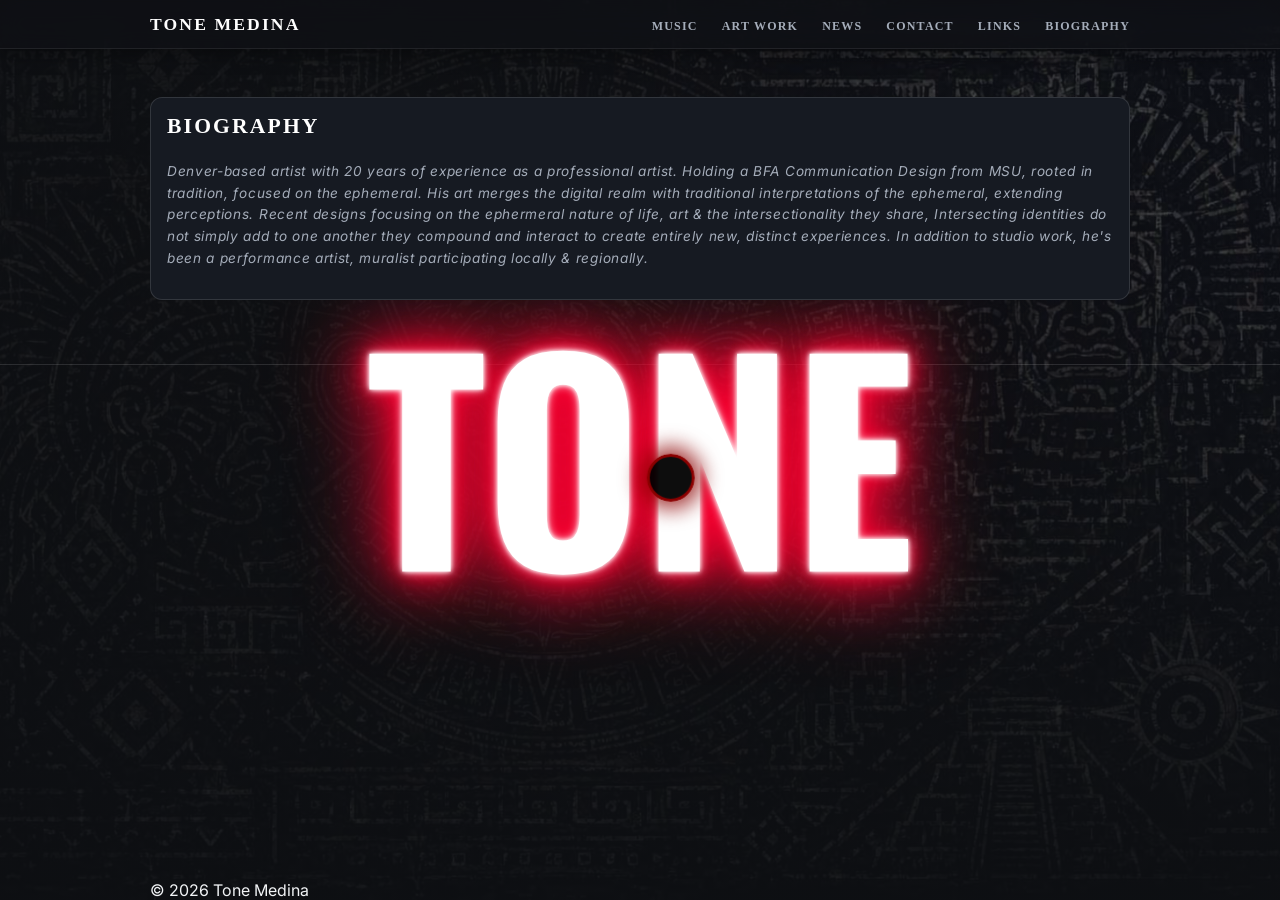
==== commit b5ff697f: "Include OjoContext.js script in bio.html Added a script tag to include OjoContext.js in the HTML." ====
--- a/bio.html
+++ b/bio.html
@@ -6,6 +6,7 @@
     <title>Tone Medina | Biography</title>
     <link href="https://fonts.googleapis.com/css2?family=Inter:wght@400;500;600;700&family=Orbitron:wght@400;500;600;700;800&family=Oswald:wght@700&display=swap" rel="stylesheet"/>
     <link rel="stylesheet" href="style.css" />
+    <script src="OjoContext.js"></script>
     <script src="RedEye.js" defer></script>
 </head>
 <body id="top">
--- a/style.css
+++ b/style.css
@@ -8,6 +8,7 @@
   --muted: #a5adba;
   --line: rgba(255, 255, 255, 0.12);
   --accent: #5a0000;
+  --accent-bright: #ff3333;
   --max: 980px;
 }
 
@@ -44,8 +45,8 @@
 section { padding: 3rem 0; border-bottom: 1px solid var(--line); }
 
 .grid {
-  display: block; /* Switches from rigid rows to fluid columns */
-  column-count: 2; /* Spreads cards across two clean vertical streams */
+  display: block;
+  column-count: 2;
   column-gap: 1rem;
 }
 
@@ -54,7 +55,7 @@
   border: 1px solid var(--line);
   border-radius: 12px;
   padding: 1rem;
-  transition: 0.25s;
+  transition: all 0.3s ease;
   display: flex;
   flex-direction: column;
   margin-bottom: 1rem;
@@ -63,91 +64,171 @@
   position: relative;
 }
 
-/* Keeps it a single, clean column on mobile phones */
+.card:hover, .selectable:hover {
+  border-color: var(--accent-bright) !important;
+  box-shadow: 0 0 15px rgba(255, 0, 0, 0.6), inset 0 0 10px rgba(255, 0, 0, 0.2);
+  transform: scale(1.02);
+}
+
+/* Rollover expansion effect for Ephemeral Art / Cards */
+.archive-gallery .card {
+  overflow: visible;
+  position: relative;
+}
+
+.archive-gallery .card img {
+  transition: transform 0.3s ease, box-shadow 0.3s ease;
+  position: relative;
+  z-index: 1;
+}
+
+.archive-gallery .card:hover img {
+  transform: scale(1.15);
+  z-index: 10;
+  box-shadow: 0 10px 25px rgba(0, 0, 0, 0.5);
+}
+
 @media (max-width: 768px) {
   .grid {
     column-count: 1;
   }
 }
 
-.card:hover {
-  border-color: var(--accent);
-  box-shadow: 0 0 25px rgba(90, 0, 0, 0.4);
-  transform: translateY(-3px);
-}
-
 /* ==========================================================================
-   3. NAVIGATION
+   3. MODERNIZED NAVIGATION & SEARCH
    ========================================================================== */
 nav {
-  position: sticky; top: 0; z-index: 100;
-  backdrop-filter: blur(10px);
-  background: rgba(15, 17, 21, 0.85);
-  border-bottom: 1px solid var(--line);
-}
-
-.nav-inner { 
-  display: flex; 
-  align-items: center; 
-  padding: 0.95rem 0;
-  width: min(var(--max), calc(100% - 2rem)); /* Centers it to match your cards */
-  margin: 0 auto; /* Keeps it perfectly locked in the middle of the screen */
+  position: sticky;
+  top: 0;
+  z-index: 100;
+  background: rgba(15, 17, 21, 0.75);
+  backdrop-filter: blur(12px) saturate(180%);
+  -webkit-backdrop-filter: blur(12px) saturate(180%);
+  border-bottom: 1px solid rgba(255, 255, 255, 0.08);
+  box-shadow: 0 4px 20px rgba(0, 0, 0, 0.4);
+  transition: all 0.3s ease;
+}
+
+.nav-inner {
+  display: flex;
+  align-items: center;
+  padding: 0.85rem 0;
+  width: min(var(--max), calc(100% - 2rem));
+  margin: 0 auto;
+}
+
+.nav-brand {
+  margin-right: auto;
+  font-family: 'Permanent Marker', cursive;
+  font-weight: 700;
+  text-transform: uppercase;
+  letter-spacing: 0.12em;
+  font-size: 1.1rem;
+  color: #ffffff;
+  text-decoration: none;
+  transition: all 0.25s ease;
+  cursor: pointer;
+}
+
+.nav-brand:hover {
+  color: var(--accent-bright);
+  text-shadow: 0 0 12px rgba(255, 51, 51, 0.6);
 }
 
 .links a {
-  color: var(--muted);
+  font-family: 'Permanent Marker', cursive;
+  font-size: 0.75rem;
+  font-weight: 600;
+  text-transform: uppercase;
+  letter-spacing: 0.1em;
+  color: #a5adba;
   text-decoration: none;
-  margin-left: 1rem;
-  font-size: 0.8rem;
-  transition: 0.2s ease;
+  margin-left: 1.25rem;
+  padding: 0.4rem 0;
   position: relative;
+  transition: all 0.25s ease;
   cursor: pointer;
 }
 
 .links a:hover {
-  color: var(--accent);
-  letter-spacing: 0.3px;
-  text-shadow: 0 0 10px rgba(90, 0, 0, 0.5);
+  color: #ffffff !important;
 }
 
 .links a::after {
   content: "";
-  position: absolute; left: 0; bottom: -4px; width: 0%; height: 1px;
-  background: var(--accent);
-  box-shadow: 0 0 8px rgba(90, 0, 0, 0.6);
-  transition: 0.25s ease;
-}
-
-.links a:hover::after { width: 100%; }
-
-.nav-brand {
-  margin-right: auto;
-  transition: 0.25s; cursor: pointer; color: var(--text); text-decoration: none;
-}
-
-.nav-brand:hover {
-  color: var(--accent);
-  text-shadow: 0 0 14px rgba(90, 0, 0, 0.6);
-  letter-spacing: 0.5px;
+  position: absolute;
+  left: 0;
+  bottom: 0;
+  width: 0%;
+  height: 2px;
+  background: var(--accent-bright);
+  box-shadow: 0 0 8px rgba(255, 51, 51, 0.8);
+  transition: width 0.25s ease;
+}
+
+.links a:hover::after {
+  width: 100%;
+}
+
+/* Global Search Input Bar */
+.search-container {
+  width: 240px;
+  margin-right: 2rem;
+  display: flex;
+  align-items: center;
+}
+
+#global-search {
+  width: 100%;
+  background: rgba(22, 26, 34, 0.6);
+  border: 1px solid var(--line);
+  border-radius: 20px;
+  padding: 0.45rem 1rem;
+  color: var(--text);
+  font-family: 'Inter', sans-serif;
+  font-size: 0.85rem;
+  outline: none;
+  transition: all 0.3s ease;
+}
+
+#global-search::placeholder {
+  color: #555c66;
+}
+
+#global-search:focus {
+  border-color: var(--accent-bright);
+  box-shadow: 0 0 12px rgba(255, 0, 0, 0.4);
+  background: rgba(22, 26, 34, 0.9);
+}
+
+/* Mobile Responsiveness */
+@media (max-width: 768px) {
+  .nav-inner {
+    flex-direction: column;
+    gap: 0.75rem;
+    text-align: center;
+  }
+  .search-container {
+    max-width: 100%;
+    margin: 0.5rem 0;
+    width: 100%;
+  }
 }
 
 /* ==========================================================================
    4. GALLERIES & ANIMATIONS
    ========================================================================== */
-/* IG/Video Rows */
 .ig-row, .video-row { 
   overflow: hidden; 
   padding: 1.5rem 0; 
 }
 
-/* Container holding the track to clip the edges perfectly */
 .ig-track-wrapper {
   overflow: hidden;
   width: 100%;
   position: relative;
 }
 
-/* The actual scrolling row */
 .ig-track {
   display: flex;
   gap: 20px;
@@ -156,16 +237,14 @@
   animation: gentle-scroll 25s linear infinite;
 }
 
-/* Pause the scrolling smoothly when a user hovers over an image */
 .ig-track:hover {
   animation-play-state: paused;
 }
 
-/* Force every single card to be the exact same dimensions */
 .ig-card {
   min-width: 300px;
   max-width: 300px;
-  height: 400px; /* Forces uniform height alignment */
+  height: 400px;
   position: relative;
   border-radius: 12px;
   overflow: hidden;
@@ -180,27 +259,20 @@
   transform: scale(1.04); 
   filter: brightness(1.1) grayscale(0);
   box-shadow: 0 20px 40px rgba(0,0,0,0.6);
-  border-color: #ff3333 !important;
-}
-
-/* Ensure images perfectly fill the card boundaries without warping */
+  border-color: var(--accent-bright) !important;
+}
+
 .ig-card img {
   width: 100%;
   height: 100%;
   object-fit: cover; 
 }
 
-/* Smooth Infinite Scroll Animation */
 @keyframes gentle-scroll {
-  0% {
-    transform: translateX(0);
-  }
-  100% {
-    transform: translateX(-50%);
-  }
-}
-
-/* Absolute size override targeting Instagram's dynamically generated tracking scripts */
+  0% { transform: translateX(0); }
+  100% { transform: translateX(-50%); }
+}
+
 .ig-card iframe {
   width: 100% !important;
   min-width: 100% !important;
@@ -213,7 +285,6 @@
   padding: 0 !important;
 }
 
-/* Realistic Red Neon Background */
 body::before {
   content: "tone";
   position: fixed;
@@ -227,7 +298,7 @@
   line-height: 0.8;
   pointer-events: none;
   z-index: 0;
-  color: #fff; /* White-hot inner gas core */
+  color: #fff;
   text-shadow: 
     0 0 4px #fff,
     0 0 10px #fff,
@@ -256,7 +327,7 @@
 }
 
 /* ==========================================================================
-   5. UTILS, MODALS & MEDIA QUERIES
+   5. UTILS & MODALS
    ========================================================================== */
 footer.wrap {
   display: flex;
@@ -267,7 +338,6 @@
   max-width: 100%;       
 }
 
-/* ===== ENHANCED MODAL ===== */
 .modal {
   position: fixed;
   inset: 0;
@@ -303,13 +373,11 @@
   transform: scale(1) translateY(0);
 }
 
-/* Spotify Modal specific sizing */
 #spotifyModal .modal-content {
   width: 450px;
   padding: 1.5rem;
 }
 
-/* Spotify Live "Now Playing" Pulsing Glow */
 #spotifyModal .now-playing {
   color: #1DB954;
   font-weight: 700;
@@ -331,158 +399,110 @@
   }
 }
 
-/* Calendar Modal specific sizing */
 #calendarModal .modal-content {
   width: min(1000px, 92vw);
   padding: 1.25rem;
 }
 
-/* ===== GOOGLE CALENDAR DARK MODE ===== */
-iframe[src*="calendar.google.com"] {
-  filter: invert(0.9) hue-rotate(180deg);
-}
-
 #calendarModal iframe {
   height: 70vh;
   margin-top: 0;
 }
 
-/* ===== RED GLOW & EXPAND HOVER EFFECTS ===== */
-nav .links a:hover {
-  color: #ff3333 !important;
-  text-shadow: 0 0 8px rgba(255, 0, 0, 0.8), 0 0 16px rgba(255, 0, 0, 0.4);
-  transition: all 0.3s ease;
-}
-
-.card:hover, .selectable:hover {
-  border-color: #ff3333 !important;
-  box-shadow: 0 0 15px rgba(255, 0, 0, 0.6), inset 0 0 10px rgba(255, 0, 0, 0.2);
-  transform: scale(1.02);
-  transition: all 0.3s ease;
-}
-
-/* ===== MULTI-LINE HUMANIZED TYPEWRITER EFFECT ===== */
+iframe[src*="calendar.google.com"] {
+  background-color: #121212;
+  border-radius: 12px;
+  filter: invert(0.9) hue-rotate(180deg) contrast(1.15);
+  width: 100%;
+  transition: all 0.3s cubic-bezier(0.4, 0, 0.2, 1);
+}
+
+iframe[src*="calendar.google.com"]:hover {
+  transform: translateY(-3px);
+  box-shadow: 0 12px 35px rgba(0, 0, 0, 0.5);
+  filter: invert(0.9) hue-rotate(180deg) contrast(1.2);
+}
+
+/* ==========================================================================
+   6. TYPEWRITER EFFECT & ANIMATIONS
+   ========================================================================== */
 .typewriter-container h3 {
-  margin: 0;
-  white-space: nowrap;
-  overflow: hidden;
-  width: 0;
-  line-height: 1.6;
-  font-size: clamp(0.9rem, 1.7vw, 1.15rem); 
-  font-family: 'SFMono-Regular', Consolas, 'Liberation Mono', Menlo, Monaco, Courier, monospace; 
-  border-right: 2px solid transparent;
-}
-
-/* ===== MULTI-LINE HUMANIZED TYPEWRITER EFFECT WITH UNTYPING ===== */
+  margin: 0; 
+  white-space: nowrap; 
+  overflow: hidden; 
+  width: 0; 
+  line-height: 1.6; 
+  font-size: clamp(1.2rem, 2.5vw, 1.6rem); /* Increased size */
+  font-family: 'Courier Prime', 'Courier New', Courier, monospace; 
+  border-right: 2px solid transparent; 
+}
+
 .line-1 {
-  animation: 
-    typeLine1 1.5s steps(12, end) 0.5s forwards,
-    blink 0.75s step-end 6 0.5s,
-    untypeLine1 1.5s steps(12, end) 9.0s forwards,
-    killCursor 0s 9.0s forwards;
+  animation: typeLine1 1.5s steps(12, end) 0.5s forwards, 
+             blink 0.75s step-end 6 0.5s, 
+             untypeLine1 1.5s steps(12, end) 15.0s forwards, 
+             killCursor 0s 16.5s forwards;
 }
 
 .line-2 {
-  animation: 
-    typeLine2 2.5s steps(33, end) 2.2s forwards,
-    blink 0.75s step-end 3 2.2s,
-    untypeLine2 2.0s steps(33, end) 10.8s forwards;
+  animation: typeLine2 2.5s steps(33, end) 2.2s forwards, 
+             blink 0.75s step-end 3 2.2s, 
+             untypeLine2 2.0s steps(33, end) 13.0s forwards;
 }
 
 .line-3 {
-  animation: 
-    typeLine3 3.5s steps(25, end) 5.0s forwards,
-    blink 0.75s step-end 5 5.0s,
-    untypeLine3 2.0s steps(25, end) 13.0s forwards;
-}
-
-/* Typing Keyframes */
-@keyframes typeLine1 {
-  0% { width: 0; }
-  100% { width: 12ch; }
-}
-
-@keyframes typeLine2 {
-  0% { width: 0; }
-  100% { width: 33ch; }
-}
-
-@keyframes typeLine3 {
-  0% { width: 0; }
-  100% { width: 25ch; }
-}
-
-/* Untyping Keyframes */
-@keyframes untypeLine1 {
-  0% { width: 12ch; }
-  100% { width: 0; }
-}
-
-@keyframes untypeLine2 {
-  0% { width: 33ch; }
-  100% { width: 0; }
-}
-
-@keyframes untypeLine3 {
-  0% { width: 25ch; }
-  100% { width: 0; }
-}
-
-@keyframes killCursor {
-  to { border-right-color: transparent; }
-}
-
-/* ===== CARD LINK HOVER EFFECTS ===== */
-.link-item a {
-  color: var(--text);
-  text-decoration: none;
-  font-weight: 600;
-  transition: all 0.3s ease;
-}
-
-.link-item a:hover {
-  color: #ff3333;
-  text-shadow: 0 0 8px rgba(255, 0, 0, 0.8), 0 0 16px rgba(255, 0, 0, 0.4);
-}
-
-/* ===== GLOBAL NAV SEARCH BAR ===== */
-.search-container {
-  width: 240px;
-  margin-right: 2rem;
-  display: flex;
-  align-items: center;
-}
-
-#global-search {
-  width: 100%;
-  background: rgba(22, 26, 34, 0.6);
-  border: 1px solid var(--line);
-  border-radius: 20px;
-  padding: 0.45rem 1rem;
-  color: var(--text);
-  font-family: 'Inter', sans-serif;
-  font-size: 0.85rem;
-  outline: none;
-  transition: all 0.3s ease;
-}
-
-#global-search::placeholder {
-  color: #555c66;
-}
-
-#global-search:focus {
-  border-color: #ff3333;
-  box-shadow: 0 0 12px rgba(255, 0, 0, 0.4);
-  background: rgba(22, 26, 34, 0.9);
-}
+  animation: typeLine3 3.5s steps(25, end) 5.0s forwards, 
+             blink 0.75s step-end 5 5.0s, 
+             untypeLine3 2.0s steps(25, end) 11.0s forwards;
+}
+
+@keyframes blink {
+  0%, 100% { border-right-color: transparent; }
+  50% { border-right-color: var(--accent-bright); }
+}
+
+@keyframes typeLine1 { 0% { width: 0; } 100% { width: 12ch; } }
+@keyframes typeLine2 { 0% { width: 0; } 100% { width: 33ch; } }
+@keyframes typeLine3 { 0% { width: 0; } 100% { width: 25ch; } }
+
+@keyframes untypeLine1 { 0% { width: 12ch; } 100% { width: 0; } }
+@keyframes untypeLine2 { 0% { width: 33ch; } 100% { width: 0; } }
+@keyframes untypeLine3 { 0% { width: 25ch; } 100% { width: 0; } }
+
+@keyframes killCursor { to { border-right-color: transparent; } }
 
 @media (max-width: 768px) {
-  .nav-inner { flex-direction: column; gap: 0.75rem; text-align: center; }
-  .search-container { max-width: 100%; margin: 0.5rem 0; width: 100%; }
+  .typewriter-container h3 {
+    font-size: clamp(1.0rem, 4.5vw, 1.3rem) !important;
+    white-space: nowrap !important;
+    overflow: hidden !important;
+  }
+
+  .line-1 {
+    animation: 
+      typeLine1 1.5s steps(12, end) 0.5s forwards,
+      blink 0.75s step-end 6 0.5s,
+      untypeLine1 1.5s steps(12, end) 15.0s forwards,
+      killCursor 0s 16.5s forwards !important;
+  }
+
+  .line-2 {
+    animation: 
+      typeLine2 2.5s steps(33, end) 2.2s forwards,
+      blink 0.75s step-end 3 2.2s,
+      untypeLine2 2.0s steps(33, end) 13.0s forwards !important;
+  }
+
+  .line-3 {
+    animation: 
+      typeLine3 3.5s steps(25, end) 5.0s forwards,
+      blink 0.75s step-end 5 5.0s,
+      untypeLine3 2.0s steps(25, end) 11.0s forwards !important;
+  }
 }
 
 /* ==========================================================================
-   7. NEWS & PRESS PAGE LAYOUT
+   7. NEWS, PRESS & CONTACT LAYOUT
    ========================================================================== */
 .news-layout {
   display: grid;
@@ -522,7 +542,7 @@
 }
 
 .pub-name {
-  color: #ff3333;
+  color: var(--accent-bright);
   font-weight: bold;
 }
 
@@ -552,8 +572,8 @@
 }
 
 .article-link:hover {
-  border-color: #ff3333;
-  color: #ff3333;
+  border-color: var(--accent-bright);
+  color: var(--accent-bright);
 }
 
 .article-link .arrow {
@@ -572,32 +592,89 @@
   }
 }
 
+/* ==========================================================================
+   CONTACT & CALENDAR SECTION (CONTAINED SITE GRID + NAV SPACING)
+   ========================================================================== */
+#contact {
+  width: 100% !important;
+  max-width: 1200px !important;
+  margin: 0 auto !important;
+  padding: 3rem 1.5rem !important; /* Restores 3rem top padding under navigation */
+  box-sizing: border-box !important;
+}
+
 #contact .grid {
-  display: grid;
-  grid-template-columns: repeat(auto-fit, minmax(320px, 1fr));
-  align-items: stretch;
-  gap: 2rem;
-}
-
-#contactCard, #calendarCard {
-  height: 100%;
-  display: flex;
-  flex-direction: column;
-  box-sizing: border-box;
+  display: flex !important;
+  flex-direction: column !important;
+  gap: 2rem !important;
+  width: 100% !important;
+  box-sizing: border-box !important;
+}
+
+/* 1. Art Calendar / Events Card (Top) */
+#calendarCard {
+  order: 1 !important;
+  width: 100% !important;
+  box-sizing: border-box !important;
+  position: relative;
+  z-index: 1;
 }
 
 #calendarCard iframe {
-  flex-grow: 1;
-  min-height: 400px;
-}
-
-.list-title {
-  font-family: 'Inter', sans-serif;
-  font-weight: 700;
-  font-size: 1.05rem;
-  color: #ffffff; 
-  margin-bottom: 0.2rem;
+  width: 100% !important;
+  min-height: 480px;
+  border: none;
+  border-radius: 8px;
+  box-sizing: border-box !important;
   display: block;
+}
+
+/* 2. Contact Card (Bottom) */
+#contactCard {
+  order: 2 !important;
+  width: 100% !important;
+  box-sizing: border-box !important;
+  position: relative;
+  z-index: 2;
+  transition: transform 0.3s cubic-bezier(0.175, 0.885, 0.32, 1.275), box-shadow 0.3s ease, border-color 0.3s ease !important;
+}
+
+#contactCard:hover,
+#contactCard:active,
+#contactCard:focus-within {
+  transform: scale(1.02) translateY(-4px) !important;
+  border-color: #ff3333 !important;
+  box-shadow: 0 15px 35px rgba(255, 0, 0, 0.5), 0 0 25px rgba(255, 0, 0, 0.3) !important;
+  z-index: 10 !important;
+}
+
+/* Mobile Responsiveness & Navigation Bar Lock */
+@media (max-width: 768px) {
+  #contact {
+    padding: 2rem 1rem !important;
+  }
+  
+  #calendarCard iframe {
+    min-height: 360px;
+  }
+
+  /* Forces all 6 nav links onto a single row */
+  .links {
+    display: flex !important;
+    flex-wrap: nowrap !important;
+    justify-content: space-between !important;
+    align-items: center !important;
+    width: 100% !important;
+    gap: 0.15rem !important;
+  }
+
+  .links a {
+    margin-left: 0 !important;          /* Strips the default 1rem left margin */
+    font-size: 0.72rem !important;     /* Scales font size so all 6 fit on narrow screens */
+    padding: 0.2rem 0 !important;
+    white-space: nowrap !important;    /* Prevents "Art Work" or "Biography" from breaking */
+    letter-spacing: -0.2px !important;
+  }
 }
 
 .list-desc {
@@ -623,12 +700,11 @@
 }
 
 .selectable-link-item:hover .list-title {
-  color: #ff3333 !important;
+  color: var(--accent-bright) !important;
   text-shadow: 0 0 8px rgba(255, 0, 0, 0.8), 0 0 16px rgba(255, 0, 0, 0.4);
   transition: all 0.3s ease;
 }
 
-/* ===== SOCIAL LOGO BASE & HOVER ANIMATION ===== */
 .social-icon {
   width: 20px;
   height: 20px;
@@ -642,7 +718,7 @@
 }
 
 /* ==========================================================================
-   BEHANCE FLAT PREVIEW SHOWCASE
+   8. PORTFOLIO & ARCHIVES
    ========================================================================== */
 .portfolio-card {
   position: relative;
@@ -686,7 +762,6 @@
   color: var(--muted);
 }
 
-/* Archives Accordion Styling */
 .archive-card {
   margin-top: 2rem;
   cursor: pointer;
@@ -714,26 +789,25 @@
   border-top: 1px solid rgba(255, 255, 255, 0.1);
 }
 
-/* style.css */
-
-/* --- The Main Chat Container (Hidden by Default) --- */
+/* ==========================================================================
+   9. CHATBOT COMPANION (¡OJO!)
+   ========================================================================== */
 #companion-container {
     position: fixed;
     bottom: 20px;
     right: 20px;
     width: 350px;
     height: 500px;
-    background-color: #111; /* Or match your background color */
-    border: 1px solid #333; /* Dark subtle border */
+    background-color: #111;
+    border: 1px solid #333;
     border-radius: 12px;
     box-shadow: 0 4px 15px rgba(0, 0, 0, 0.5);
-    display: none; /* Initially hidden */
+    display: none;
     flex-direction: column;
     z-index: 1000;
-    font-family: 'Courier New', Courier, monospace; /* Example 'chalk' vibe */
-}
-
-/* --- Header & The Custom Glowing Red Orb --- */
+    font-family: 'Courier New', Courier, monospace;
+}
+
 #companion-header {
     background-color: #222;
     padding: 10px 15px;
@@ -743,51 +817,38 @@
     border-radius: 12px 12px 0 0;
 }
 
-/* THE CUSTOM RED GLOW 'IMAGE' */
-#glow-orb {
+#glow-orb, #glow-orb-small {
     width: 24px;
     height: 24px;
-    border: 3px solid #ff3333; /* Hollow ring border */
+    border: 3px solid var(--accent-bright);
     border-radius: 50%;
     margin-right: 12px;
-    background: transparent; /* Makes the center hollow */
-    box-shadow: 0 0 10px #ff3333, 0 0 20px #ff3333, inset 0 0 8px #ff3333;
-    animation: glowPulse 3s infinite ease-in-out;
-}
-
-#glow-orb-small {
-  width: 24px;
-  height: 24px;
-  border: 3px solid #ff3333;
-  border-radius: 50%;
-  background: transparent;
-  box-shadow: 0 0 10px #ff3333, 0 0 20px #ff3333, inset 0 0 8px #ff3333;
-  animation: glowPulse 2s infinite ease-in-out;
-}
-
-/* Pulse animation for the glow */
+    background: transparent;
+    box-shadow: 0 0 10px var(--accent-bright), 0 0 20px var(--accent-bright), inset 0 0 8px var(--accent-bright);
+    animation: glowPulse 2s infinite ease-in-out;
+}
+
 @keyframes glowPulse {
-    0% { transform: scale(1); opacity: 0.8; box-shadow: 0 0 10px #ff3333; }
-    50% { transform: scale(1.1); opacity: 1; box-shadow: 0 0 15px #ff3333, 0 0 30px #ff0000; }
-    100% { transform: scale(1); opacity: 0.8; box-shadow: 0 0 10px #ff3333; }
+    0% { transform: scale(1); opacity: 0.8; box-shadow: 0 0 15px #ff3333; }
+    50% { transform: scale(1.1); opacity: 1; box-shadow: 0 0 20px #ff3333, 0 0 40px #ff0000; }
+    100% { transform: scale(1); opacity: 0.8; box-shadow: 0 0 15px #ff3333; }
 }
 
 #companion-title {
-    color: #ccc;
-    font-weight: bold;
-    font-size: 14px;
-    flex-grow: 1;
+  color: var(--accent-bright);
+  font-weight: bold;
+  font-size: 14px;
+  flex-grow: 1;
 }
 
 #close-chat {
-    background: none;
-    border: none;
-    color: #888;
-    font-size: 20px;
-    cursor: pointer;
-}
-
-/* --- Messages Area --- */
+  background: none;
+  border: none;
+  color: var(--accent-bright);
+  font-size: 20px;
+  cursor: pointer;
+}
+
 #chat-messages {
     flex-grow: 1;
     padding: 15px;
@@ -817,7 +878,6 @@
     text-align: right;
 }
 
-/* --- Input Area --- */
 #chat-input-area {
     padding: 10px;
     background-color: #222;
@@ -837,7 +897,7 @@
 }
 
 #send-btn {
-    background-color: #ff3333;
+    background-color: var(--accent-bright);
     color: white;
     border: none;
     padding: 8px 16px;
@@ -845,44 +905,22 @@
     cursor: pointer;
 }
 
-/* style.css - UPDATE these sections */
-
-/* --- The Collapsed Floating Bubble --- */
 #companion-bubble {
-    position: absolute; /* Changed from 'fixed' for mouse tracking */
-    /* Remove 'bottom' and 'right' from here; they will be handled by JS */
-    width: 60px; /* Small hit area for mouse interaction */
+    position: absolute;
+    width: 60px;
     height: 60px;
-    background-color: transparent; /* Remove background circle */
+    background-color: transparent;
     border-radius: 50%;
     cursor: pointer;
     z-index: 1000;
     display: flex;
     justify-content: center;
     align-items: center;
-    transition: transform 0.1s ease-out; /* Slower transition for a float feel */
-}
-
-/* Hover effect on the hit area (optional) */
+    transition: transform 0.1s ease-out;
+}
+
 #companion-bubble:hover {
     transform: scale(1.1);
-}
-
-#glow-orb-small {
-  width: 24px;
-  height: 24px;
-  border: 3px solid #ff3333;
-  border-radius: 50%;
-  background: transparent;
-  box-shadow: 0 0 10px #ff3333, 0 0 20px #ff3333, inset 0 0 8px #ff3333;
-  animation: glowPulse 2s infinite ease-in-out;
-}
-
-/* Faster pulse animation */
-@keyframes glowPulse {
-    0% { transform: scale(1); opacity: 0.8; box-shadow: 0 0 15px #ff3333; }
-    50% { transform: scale(1.1); opacity: 1; box-shadow: 0 0 20px #ff3333, 0 0 40px #ff0000; }
-    100% { transform: scale(1); opacity: 0.8; box-shadow: 0 0 15px #ff3333; }
 }
 
 @media (max-width: 768px) {
@@ -906,37 +944,234 @@
 
 .fade-out {
     opacity: 0;
-    transition: opacity 2s ease-out; /* 2-second gentle fade */
+    transition: opacity 2s ease-out;
     pointer-events: none;
 }
 
-/* ===== MOBILE TYPEWRITER FIX ===== */
+/* ==========================================================================
+   10. SPECIAL EFFECTS & LINK OVERRIDES
+   ========================================================================== */
+body.neon-dead::before {
+  animation: neonBurnout 1.8s forwards !important;
+  color: transparent !important;
+  -webkit-text-fill-color: transparent !important;
+  -webkit-text-stroke: 1.5px #111115 !important;
+  -webkit-text-stroke-linejoin: round !important;
+  paint-order: stroke fill !important;
+  text-shadow: none !important;
+  opacity: 0.75 !important;
+}
+
+@keyframes neonBurnout {
+  0% {
+    color: #fff;
+    text-shadow: 0 0 4px #fff, 0 0 10px #fff, 0 0 18px #ff0033, 0 0 35px #ff0033, 0 0 70px #ff0033, 0 0 100px #ff0033;
+    opacity: 1;
+  }
+  15% {
+    color: #ffffff;
+    text-shadow: 0 0 20px #ffffff, 0 0 50px #ffffff, 0 0 100px #ff0033, 0 0 150px #ff0033;
+    opacity: 1;
+    transform: translate(-50%, -50%);
+  }
+  25% {
+    color: #ff3300;
+    text-shadow: 0 0 5px #ff0000;
+    opacity: 0.15;
+    transform: translate(-50%, -50%);
+  }
+  30% {
+    color: #ffffff;
+    text-shadow: 0 0 40px #ffffff, 0 0 80px #ff0033;
+    opacity: 1;
+  }
+  45% {
+    color: #ff0033;
+    text-shadow: 0 0 10px #ff0033;
+    opacity: 0.1;
+  }
+  60% {
+    opacity: 0;
+  }
+  100% {
+    color: transparent;
+    -webkit-text-fill-color: transparent;
+    -webkit-text-stroke: 1.5px rgba(255, 255, 255, 0.4);
+    -webkit-text-stroke-linejoin: round;
+    paint-order: stroke fill;
+    text-shadow: none;
+    opacity: 0.75;
+  }
+}
+
+.card a,
+.card a:visited,
+.selectable-link-item,
+.selectable-link-item a,
+.selectable-link-item a:visited {
+  color: #ffffff !important;
+  font-family: 'Inter', sans-serif !important;
+  text-decoration: none !important;
+  transition: all 0.3s ease;
+}
+
+.card a:hover,
+.selectable-link-item:hover,
+.selectable-link-item:hover a {
+  color: var(--accent-bright) !important;
+  text-shadow: 0 0 8px rgba(255, 0, 0, 0.8), 0 0 16px rgba(255, 0, 0, 0.4) !important;
+}
+
+/* ==========================================================================
+   MOBILE NAVIGATION FIX (PREVENTS "BIOGRAPHY" FROM WRAPPING)
+   ========================================================================== */
 @media (max-width: 768px) {
-  .typewriter-container h3 {
-    font-size: clamp(0.75rem, 3.8vw, 0.95rem) !important;
-    white-space: nowrap !important;
-    overflow: hidden !important;
-  }
-
-  .line-1 {
-    animation: 
-      typeLine1 1.5s steps(12, end) 0.5s forwards,
-      blink 0.75s step-end 6 0.5s,
-      untypeLine1 1.5s steps(12, end) 9.0s forwards,
-      killCursor 0s 9.0s forwards !important;
-  }
-
-  .line-2 {
-    animation: 
-      typeLine2 2.5s steps(33, end) 2.2s forwards,
-      blink 0.75s step-end 3 2.2s,
-      untypeLine2 2.0s steps(33, end) 10.8s forwards !important;
-  }
-
-  .line-3 {
-    animation: 
-      typeLine3 3.5s steps(25, end) 5.0s forwards,
-      blink 0.75s step-end 5 5.0s,
-      untypeLine3 2.0s steps(25, end) 13.0s forwards !important;
-  }
-}
+  header nav,
+  nav {
+    display: flex !important;
+    flex-wrap: nowrap !important;       /* Locks all links onto one single line */
+    justify-content: space-between !important;
+    align-items: center !important;
+    gap: 0.35rem !important;            /* Tightens gaps between nav items */
+    width: 100% !important;
+    box-sizing: border-box !important;
+  }
+
+  header nav a,
+  header a,
+  nav a {
+    font-size: 0.82rem !important;      /* Slightly smaller font to fit 6 items */
+    padding: 0.2rem 0.2rem !important;  /* Reduces side padding around text */
+    white-space: nowrap !important;     /* Prevents "Art Work" or "Biography" from breaking */
+    letter-spacing: 0 !important;
+  }
+}
+
+/* Uniform Archive Image Sizing */
+#archives img,
+.archive-card img,
+.archives img {
+  width: 100% !important;
+  height: 260px !important;    /* Adjust height as preferred */
+  object-fit: cover !important; /* Crops images cleanly without stretching */
+  border-radius: 8px;
+}
+
+/* =========================================
+   EPHEMERAL ART / ARCHIVES CARD
+   ========================================= */
+
+/* Separates the section from the Recent Projects grid */
+.archive-card-wrapper {
+  margin-top: 40px; 
+  padding-top: 20px;
+  border-top: 1px solid #333;
+}
+
+/* Styles the clickable summary like an interactive card */
+.archive-action-card {
+  background-color: #121212;
+  border: 1px solid #2a2a2a;
+  border-radius: 12px;
+  padding: 30px 20px;
+  cursor: pointer;
+  text-align: center;
+  transition: transform 0.3s ease, box-shadow 0.3s ease, border-color 0.3s ease;
+  display: block; /* Removes default details arrow in some browsers */
+}
+
+/* The hover physics (lift and subtle red glow to match ¡Ojo!) */
+.archive-action-card:hover {
+  transform: translateY(-5px);
+  border-color: #555;
+  box-shadow: 0 8px 25px rgba(255, 0, 0, 0.15);
+}
+
+/* Removes the default HTML accordion triangle */
+.archive-action-card::-webkit-details-marker {
+  display: none;
+}
+
+/* Styles the "Enter Ephemeral Art" text */
+.enter-prompt {
+  display: inline-block;
+  margin-top: 15px;
+  font-size: 0.85em;
+  color: #888;
+  text-transform: uppercase;
+  letter-spacing: 2px;
+  transition: color 0.3s ease;
+}
+
+.archive-action-card:hover .enter-prompt {
+  color: #fff;
+}
+
+/* Modern Card Headers (Applies to Cards, Bio, News Titles, & Music Modal) */
+.card h2,
+.card h3,
+section h2,
+.article-title,
+#spotifyModal .now-playing {
+  font-family: 'Permanent Marker', cursive;
+  font-size: 1.35rem;
+  font-weight: 700;
+  text-transform: uppercase;
+  letter-spacing: 0.1em;
+  color: #ffffff;
+  margin-top: 0;
+  margin-bottom: 0.5rem;
+}
+
+/* Spotify Header Accent Override */
+#spotifyModal .now-playing {
+  color: #1DB954 !important;
+}
+
+/* Styled Subheaders, Bio Text, & News Excerpts */
+.card .subtitle,
+.card p,
+.article-excerpt {
+  font-family: 'Inter', sans-serif;
+  font-size: 0.85rem;
+  font-style: italic;
+  letter-spacing: 0.05em;
+  color: #a5adba;
+  line-height: 1.6;
+}
+
+/* Modern Publication Badges (CBS Colorado, Denver Post, etc.) */
+.pub-name {
+  font-family: 'Orbitron', sans-serif;
+  font-size: 0.75rem;
+  letter-spacing: 0.15em;
+  text-transform: uppercase;
+}
+
+/* Horizontal Blue Beam Effect (Recent Projects) */
+#recentProjectsCard,
+.card-scanner {
+  position: relative;
+  overflow: hidden;
+}
+
+#recentProjectsCard::after,
+.card-scanner::after {
+  content: "";
+  position: absolute;
+  top: 0;
+  left: -100%;
+  width: 100%;
+  height: 2px;
+  background: linear-gradient(90deg, transparent, #00d2ff, transparent);
+  animation: scanBeam 4s infinite linear;
+}
+
+@keyframes scanBeam {
+  0% {
+    left: -100%;
+  }
+  50%, 100% {
+    left: 100%;
+  }
+}
